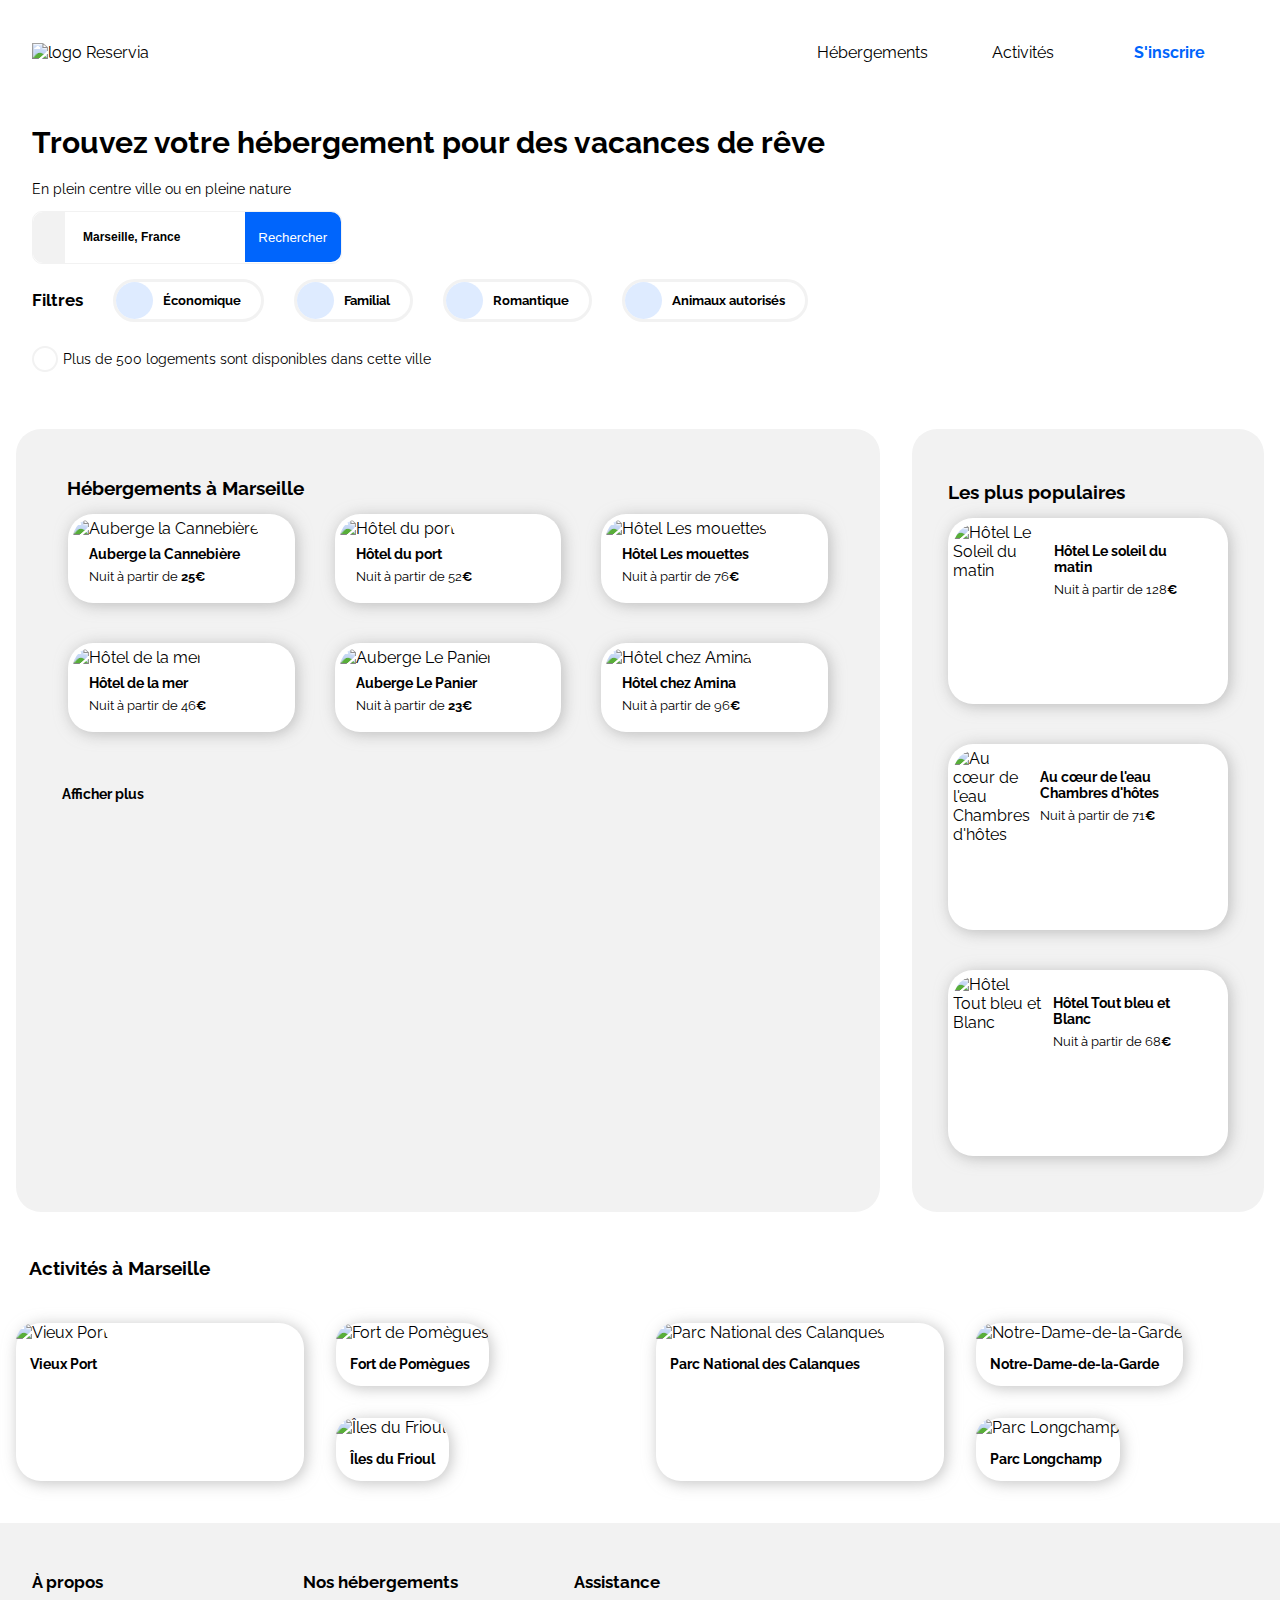
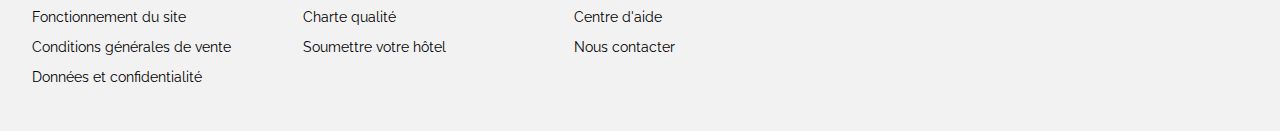
==== index.html @ 8ada4b3b "madiaqueries finitions" ====
<!DOCTYPE html>
<html lang="fr">
    <head>
        <meta charset="UTF-8">
        <meta name="Reservia" content="Trouvez votre hébergement pour des vacances de rêve">
        <meta name="viewport" content="width=device-width, initial-scale=1.0">
    
    <!--FACEBOOK OpenGraph-->
        <meta property="og:title" content="Reservia"/>
        <meta property="og:type" content="website"/>
        <meta property="og:url" content="https://yvanghomman.github.io/Reservia/index.html"/>
        <meta property="og:image" content="https://yvanghomman.github.io/Reservia/Reservia/images/logo/Reservia.svg"/>
        <meta property="og:description" content="Trouvez votre hébergement pour des vacances de rêve"/>

    <!--TWITTER Cards-->
        <meta name="twitter:card" content="Reservia">
        <meta name="twitter:site" content="@reservia">
        <meta name="twitter:title" content="Reservia">
        <meta name="twitter:description" content="Trouvez votre hébergement pour des vacances de rêve">
        <meta name="twitter:creator" content="@reservia">
        <meta name="twitter:image" content="https://yvanghomman.github.io/Reservia/Reservia/images/logo/Reservia.svg">

        <link rel="stylesheet" href="style.css">
        <link rel="preconnect" href="https://fonts.gstatic.com">
        <link href="https://fonts.googleapis.com/css2?family=Raleway:wght@200;300;400;500;600;700;800;900&display=swap" rel="stylesheet">
        <script src="https://kit.fontawesome.com/63ee5cc36d.js" crossorigin="anonymous"></script>
        <title>Reservia</title>
    </head>
    <body>

    <!--HEADER-->
        <header>
            <div class="entete">
                <img src="Reservia/images/logo/Reservia.svg" alt="logo Reservia">
                <nav>
                    <ul>
                        <li><a href="#hébergements"  class="navig">Hébergements</a></li>
                        <li><a href="#activités" class="navig">Activités</a></li>
                    </ul>
                    <a href="" id="inscrire">S'inscrire</a>
                </nav>
            </div>
            <h1>Trouvez votre hébergement pour des vacances de rêve</h1>
            <p class="soustext">En plein centre ville ou en pleine nature</p>
            <div class="recherche">
                <form method="post" action="traitement.php" class="zonerecherche">
                        <i class="fas fa-map-marker-alt mapmarker"></i>
                        <input type="search" name="lieu" id="lieu" value="Marseille, France">
                        <input class="bouton" type="submit" value="Rechercher">
                        <button class="boutonloupe"><i class="fas fa-search"></i></button>
                </form>
            </div>
            <div class="filtres">
                <h3 id="motfiltres">Filtres</h3>
                <div class="filtreligne">
                    <a href="" class="liensglobaux">
                        <p class="filtre">
                            <i class="fas fa-money-bill-wave icone"></i>Économique
                        </p>
                    </a>
                    <a href="" class="liensglobaux">
                        <p class="filtre">
                            <i class="fas fa-child icone"></i>Familial
                        </p>
                    </a>
                    <a href="" class="liensglobaux">
                        <p class="filtre">
                            <i class="fas fa-heart icone"></i>Romantique
                        </p>
                    </a>
                    <a href="" class="liensglobaux">
                        <p class="filtre">
                            <i class="fas fa-dog icone"></i>Animaux autorisés
                        </p>
                    </a>
                </div>
                
            </div>
            <div id="info-text">
                <i class="fas fa-info info"></i>         
                <p class="soustext">Plus de 500 logements sont disponibles dans cette ville</p>
            </div>
        </header>

    <!-- POPULAIRES -->
        <div id="popheber">
            <aside class="populaire">
                <div class="lespluspop">
                    <h2>Les plus populaires</h2>
                    <i class="fas fa-chart-line"></i>
                </div>
                <a href="" class="liensglobaux">
                    <article class="boitepop">
                        <img class="imagepop" src="Reservia/hebergements/4_small/HotelLeSoleilDuMatin.jpg" alt="Hôtel Le Soleil du matin">
                        <div class="textpop">
                            <h4>Hôtel Le soleil du matin</h4>
                            <p>Nuit à partir de 128<span>€</span></p>
                            <i class="fas fa-star etoile"></i>
                            <i class="fas fa-star etoile"></i>
                            <i class="fas fa-star etoile"></i>
                            <i class="fas fa-star etoile"></i>
                            <i class="fas fa-star etoile"></i>
                        </div>
                    </article>
                </a>
                <a href="" class="liensglobaux">
                    <article class="boitepop">
                        <img class="imagepop"  src="Reservia/hebergements/4_small/AuCoeurDeLeauChambreDHotes.jpg" alt="Au cœur de l'eau Chambres d'hôtes">
                        <div class="textpop">
                            <h4>Au cœur de l'eau Chambres d'hôtes</h4>
                            <p>Nuit à partir de 71<span>€</span></p>
                            <i class="fas fa-star etoile"></i>
                            <i class="fas fa-star etoile"></i>
                            <i class="fas fa-star etoile"></i>
                            <i class="fas fa-star etoile"></i>
                            <i class="fas fa-star noetoile"></i>
                        </div>
                    </article>
                </a>
                <a href="" class="liensglobaux">
                    <article class="boitepop">     
                        <img class="imagepop"  src="Reservia/hebergements/4_small/HotelToutBlancEtBleu.jpg" alt="Hôtel Tout bleu et Blanc">
                        <div class="textpop">
                            <h4>Hôtel Tout bleu et Blanc</h4>
                            <p>Nuit à partir de 68<span>€</span></p>
                            <i class="fas fa-star etoile"></i>
                            <i class="fas fa-star etoile"></i>
                            <i class="fas fa-star etoile"></i>
                            <i class="fas fa-star etoile"></i>
                            <i class="fas fa-star noetoile"></i>
                        </div>
                    </article>
                </a>
            </aside>

        <!--HEBERGEMENTS-->
            <section class="hebergement">
                <h2 id="hébergements">Hébergements à Marseille</h2>
                <div class="bloclignes">
                    <div class="ligne">
                        <article class="boite_heber">
                            <a href="" class="liensglobaux">
                                <img class="image_heber" src="Reservia/hebergements/3_medium/AubergeLaCannebiere.jpg" alt="Auberge la Cannebière">
                                <div class="text_heber">
                                    <h4>Auberge la Cannebière</h4>
                                    <p>Nuit à partir de <span>25€</span></p>
                                    <i class="fas fa-star etoile"></i>
                                    <i class="fas fa-star etoile"></i>
                                    <i class="fas fa-star etoile"></i>
                                    <i class="fas fa-star etoile"></i>
                                    <i class="fas fa-star noetoile"></i>
                                </div>
                            </a>
                        </article>
                        <article class="boite_heber">
                            <a href="" class="liensglobaux">
                                <img  class="image_heber" src="Reservia/hebergements/3_medium/HotelDuPort.jpg" alt="Hôtel du port">
                                <div class="text_heber">
                                    <h4>Hôtel du port</h4>
                                    <p>Nuit à partir de 52<span>€</span></p>
                                    <i class="fas fa-star etoile"></i>
                                    <i class="fas fa-star etoile"></i>
                                    <i class="fas fa-star etoile"></i>
                                    <i class="fas fa-star etoile"></i>
                                    <i class="fas fa-star etoile"></i>
                                </div>
                            </a>
                        </article>
                        <article class="boite_heber">
                            <a href="" class="liensglobaux">
                                <img  class="image_heber" src="Reservia/hebergements/3_medium/HotelLesMouettes.jpg" alt="Hôtel Les mouettes">
                                <div class="text_heber">
                                    <h4>Hôtel Les mouettes</h4>
                                    <p>Nuit à partir de 76<span>€</span></p>
                                    <i class="fas fa-star etoile"></i>
                                    <i class="fas fa-star etoile"></i>
                                    <i class="fas fa-star etoile"></i>
                                    <i class="fas fa-star etoile"></i>
                                    <i class="fas fa-star noetoile"></i>
                                </div>
                            </a>
                        </article>
                    </div>
                    <div class="ligne">
                        <article class="boite_heber">
                            <a href="" class="liensglobaux">
                                <img  class="image_heber" src="Reservia/hebergements/3_medium/HotelDeLaMer.jpg" alt="Hôtel de la mer">
                                <div class="text_heber">
                                    <h4>Hôtel de la mer</h4>
                                    <p>Nuit à partir de 46<span>€</span></p>
                                    <i class="fas fa-star etoile"></i>
                                    <i class="fas fa-star etoile"></i>
                                    <i class="fas fa-star etoile"></i>
                                    <i class="fas fa-star noetoile"></i>
                                    <i class="fas fa-star noetoile"></i>
                                </div>
                            </a>
                        </article>
                        <article class="boite_heber">
                            <a href="" class="liensglobaux">
                                <img  class="image_heber" src="Reservia/hebergements/3_medium/AubergeLePanier.jpg" alt="Auberge Le Panier">
                                <div class="text_heber">
                                    <h4>Auberge Le Panier</h4>
                                    <p>Nuit à partir de <span>23€</span></p>
                                    <i class="fas fa-star etoile"></i>
                                    <i class="fas fa-star etoile"></i>
                                    <i class="fas fa-star etoile"></i>
                                    <i class="fas fa-star etoile"></i>
                                    <i class="fas fa-star noetoile"></i>
                                </div>
                            </a>
                        </article>  
                        <article class="boite_heber">
                            <a href="" class="liensglobaux">
                                <img  class="image_heber" src="Reservia/hebergements/3_medium/HotelChezAmina.jpg" alt="Hôtel chez Amina">
                                <div class="text_heber">
                                    <h4>Hôtel chez Amina</h4>
                                    <p>Nuit à partir de 96<span>€</span></p>
                                    <i class="fas fa-star etoile"></i>
                                    <i class="fas fa-star etoile"></i>
                                    <i class="fas fa-star etoile"></i>
                                    <i class="fas fa-star etoile"></i>
                                    <i class="fas fa-star etoile"></i>
                                </div>
                            </a>
                        </article>
                    </div>
                </div>
                <p id="afficher">Afficher plus</p>
            </section>
        </div>

    <!--ACTIVITES-->
        <section class="activ">
            <h2 id="activités">Activités à Marseille</h2>
            <div class="toutactivites">
                    <article class="boitesact1" >
                        <a href="" class="liensglobaux">
                            <img class="img1" src="Reservia/Activites/2_large/VieuxPort.jpg" alt="Vieux Port">
                            <h4>Vieux Port</h4>
                        </a>
                    </article>     
                <div class="dispo1">
                    <article class="boitesact2" >
                        <a href="" class="liensglobaux">
                            <img class="imgfort" src="Reservia/Activites/3_medium/FortDePomegues.jpg" alt="Fort de Pomègues">
                            <h4>Fort de Pomègues</h4>
                        </a>                   
                    </article>
                    <article class="boitesact2" >
                        <a href="" class="liensglobaux">
                            <img class="imgiles" src="Reservia/Activites/3_medium/IlesDuFrioul.jpg" alt="Îles du Frioul">
                            <h4>Îles du Frioul</h4>
                        </a>                     
                    </article>
                </div>
                <article class="boitesact1" >
                    <a href="" class="liensglobaux">
                        <img  class="img1" src="Reservia/Activites/2_large/ParcNationelDesCalanques.jpg" alt="Parc National des Calanques">
                        <h4>Parc National des Calanques</h4>
                    </a>                
                </article>
                <div class="dispo2">
                    <article class="boitesact2" >
                        <a href="" class="liensglobaux">
                            <img class="imgnotre" src="Reservia/Activites/3_medium/NotreDameDeLaGarde.jpg" alt="Notre-Dame-de-la-Garde">
                            <h4>Notre-Dame-de-la-Garde</h4>
                        </a>                 
                    </article>
                    <article class="boitesact2" >
                        <a href="" class="liensglobaux">
                            <img class="imgparc" src="Reservia/Activites/3_medium/ParcLongchamp.jpg" alt="Parc Longchamp">
                            <h4>Parc Longchamp</h4>
                        </a>
                    </article>
                </div>
            </div>         
        </section>

    <!--FOOTER-->
        <footer>
            <section class="boxfoot">
                <h3>À propos</h3>
                <p>Fonctionnement du site</p>
                <p>Conditions générales de vente</p>
                <p>Données et confidentialité</p>
            </section>
            <section class="boxfoot">
                <h3>Nos hébergements</h3>
                <p>Charte qualité</p>
                <p>Soumettre votre hôtel</p>
            </section>
            <section class="boxfoot">
                <h3>Assistance</h3>
                <p>Centre d'aide</p>
                <p>Nous contacter</p>
            </section>
        </footer>
    </body>
</html>
---- style.css ----
body {
    font-family: 'Raleway', sans-serif;
    margin: 0%;
    padding:0% ;
}
header, aside, .hebergement {
    margin :0 2em 2em 2em
}

/* HEADER */

    .entete{
        display: flex;
        align-items: center;
        justify-content: space-between;
    }
    #inscrire {
        color: #0065FC;
        text-decoration: none;
        font-weight: bold;
        padding: 2em;
    }
    .navig{
        color: black;
        text-decoration: none;
        padding: 2.5em 2em 2em 2em;
    }
    .navig:hover {
        border-top: 3px solid #0065FC;
        color: #0065FC;  
    }
    ul{
        display: flex;
        align-items: center;
        padding: 1em;
        list-style-type: none;
    }
    nav{
        display: flex;
        align-items: center;
        padding: 0.7em;
        list-style-type: none;
    }

    h1{
        font-size: 30px;
    }
    .recherche {
        align-items: center;
        display: flex;
        border: solid  #F2F2F2 1px;
        border-radius: 10px 10px;
        width: fit-content;
    }
    .zonerecherche{
        width: 100%;
        display: flex;
        align-items: center;
    }
    input{
        border: hidden;
    }
    #lieu{
        width: 100%;
        font-size: 12px;
        font-weight: bold;
        padding-left: 1.5em ;
    }
    .bouton{
        background-color: #0065FC;
        color: white;
        border-radius: 0 10px 10px 0;
        padding: 1em;
        width: 40%;
        height: 3.7em;
    }
    .boutonloupe{
        display: none;
        background-color: #0065FC;
        color: white;
        border-radius: 15px;
        padding: 1em;
        width: 4em;
        border: none;
    }
    .mapmarker{
        background-color: #F2F2F2;
        padding: 1em;
        border-radius: 10px 0 0 10px;
        height: 1.2em;
    }

    .filtres{
        display: flex;
        align-items: center;
        flex-wrap: wrap;
    }
    #motfiltres{
        margin-right: 15px;
        font-size: 17px;
    }
    .filtreligne{
        display: flex;
        flex-wrap: wrap;
    }
    .filtre{
        display: flex;
        align-items: center;
        border: solid #F2F2F2 3px;
        border-radius: 50px;
        width:fit-content;
        margin: 15px;
        padding: 0 20px 0 0;
        font-size: 13px;
        font-weight: bold; 
    }
    .filtre:hover{
        color: #0065FC;
        background-color: #DEEBFF;
    }
    .icone{
        background-color: #DEEBFF;
        padding: 12px;
        border-radius: 50px ;
        color: #0065FC;
        margin-right: 10px;
        width: 1em;
        height: 1em;
    }
    
    .info{
        width: 10px;
        height: 10px;
        padding:6px;
        border: solid #F2F2F2 2px;
        border-radius: 50px ;    
        font-size: small;
        color: #0065FC;
        margin-right: 5px;
        text-align: center;
    }
    #info-text{
        display: flex;
        flex-direction: row;
        align-items: center;
    }
    .soustext {
        font-size: 14px;
    }



/*POPULAIRE (ET HEBERGEMENT)*/
    h2{
        font-size: 19px;
    }
    #popheber{
        display: flex;
        flex-direction: row-reverse;
        justify-content: space-between;
        }

    .liensglobaux{
        text-decoration: none;
        color: black;
    }
    
    .etoile{
        color: #0065FC;
    }
    .noetoile{
        color: #F2F2F2;
    }
    .populaire {
        background-color: #F2F2F2;
        border-radius: 25px;
        margin: 1em;
        padding: 1em;
    }
    .populaire:nth-child(1){
    flex: 2;
    }
    .lespluspop{
        display: flex;
        align-items: center;
        justify-content: space-between;
        margin: 20px 20px 0px 20px;
    }
    .fa-chart-line{
        font-size: 25px;
    }
    .imagepop{
        width: 35%;
        height: 11em;
        border-radius : 25px 0px 0px 25px;
        object-fit: cover; 
    }
    .boitepop{
        display: flex;
        background-color: white;
        border-radius: 25px;
        padding:5px;
        margin: 0px 20px 40px 20px ;
        box-shadow: 2px 2px 15px rgba(150, 149, 149, 0.575);
    }
    .textpop{
    margin: 20px 20px 0 10px;
    }
    .textpop p{
        padding: 0.5em 0 3em 0;
        margin: 0;
        font-size: 13px;
    }
    .textpop i{
        padding: 0;
        margin: 0;
        font-size: 13px;
    }


/*HEBERGEMENT*/

    #hébergements{
        padding-left: 1em;
 
    }
    .hebergement{
        background-color: #F2F2F2;
        border-radius: 25px;
        margin: 1em;
        padding: 2em;
    }
    .hebergement:nth-child(2){
        flex: 5;
    }
    .boite_heber{
        background-color: white;
        border-radius: 25px;
        padding: 5px;
        width: 30%;
        margin: 0px 20px 40px 20px ;
        box-shadow: 2px 2px 15px rgba(150, 149, 149, 0.575);
    }

    .image_heber{
        width: 100%;
        height: 9.6em;
        border-radius : 25px 25px 0 0;
        object-fit: cover;
    }
    .ligne{
        display: flex;
        justify-content: space-around;

    }
    .text_heber{
        padding: 0.5em 1em;
    }
    h4{
        font-size: 14px;
        padding: 0;
        margin: 0;
    }
    .text_heber p{
        padding: 0.5em 0;
        margin: 0;
        font-size: 13px;
    }
    .text_heber i{
        font-size: 13px;
    }
    span{
        font-weight: bold;
    }
    #afficher{
        padding-left: 1em;
        font-size: 14px;
        font-weight: bold ;
    }


/*ACTIVITES*/

    #activités{
        margin: 1.5em;
    }
    .toutactivites {
        display: flex;
        justify-content: center;
        justify-items: center;
    }
    .dispo1{
        display: flex;
        flex-direction: column;
        width: 50%;
    }
    .dispo2{
        display: flex;
        flex-direction: column;
        width: 50%;
    }
    .boitesact1{
        background-color: white;
        border-radius: 25px;
        box-shadow: 2px 2px 15px rgba(150, 149, 149, 0.575);
        margin: 1em;
        width: 45%;
    }
    .boitesact2{
        background-color: white;
        border-radius: 25px;
        box-shadow: 2px 2px 15px rgba(150, 149, 149, 0.575);
        margin: 1em;
        width: fit-content;
    }
    .boitesact1 h4, .boitesact2 h4{
        padding: 1em;
    }
    .img1{
        border-radius: 25px 25px 0 0 ;
        width: 100%;
        height: 500px;
        object-fit: cover;
    }
    .imgfort{
        border-radius: 25px 25px 0 0 ;
        width: 100%;
        height: 250px;
        object-fit: cover;
    }
    .imgiles{
        border-radius: 25px 25px 0 0 ;
        width: 100%;
        height: 150px;
        object-fit: cover;
    }
    .imgnotre{
        border-radius: 25px 25px 0 0 ;
        width: 100%;
        height: 200px;
        object-fit: cover;
    }
    .imgparc{
        border-radius: 25px 25px 0 0 ;
        width: 100%;
        height: 200px;
        object-fit: cover;
    }


/*FOOTER*/

footer {
    background-color: #F2F2F2;
    display: flex;
    padding: 2em;
    margin-top: 2%;
}
h3{
    font-size: 17px;
}
.boxfoot{
    margin-right: 5%;
}
.boxfoot p{
    width: 15em;
    font-size: 14px;
}


/* MEDIA QUERIES PORTABLE & TABLETTE PORTRAIT*/

@media all and (max-width: 768px){
 
    .entete{
        position: relative;
        display: block;
        margin: 0 -2em;
        border-bottom: 3px solid #DEEBFF;
    }
    .entete img{
        margin: 0 1em;
    }
    h1{
        font-size: 22px;
        margin: 1em -0.5em 0 -0.5em;
    }
    #inscrire {
        position :absolute;
        right: 5px;
        top: 0.5em;
        padding: 0;
        font-size: 15px;
        margin: 0.5em 1em;
    }
    .navig:hover {
        border-bottom: 3px solid #0065FC;
        border-top: 0;
    }
    ul{
        padding: 0.7em;
        font-size: 15px;
        margin: 2em 0em;
        padding: 0;
        }
    nav{
        text-align: center;
        justify-content: center;
        padding: 0em;
    }
    .navig{
        border-bottom: 3px solid #DEEBFF;
        border-top: 0;
    }
    .soustext{
        font-size: 12px;
    }
    .recherche {
        width: 100%;
        height: 40px;
        margin: 1em -0.5em 0 -0.5em;
    }
    .boutonloupe{
        display: block;
    }
    .bouton{
        display: none;
    }
    .mapmarker{
        height: 0.5em;
        padding: 0.7em 1em 1.3em 1em;
    }
    #lieu{
        font-size: 11px;
    }
    h3{
        font-size: 15px;
    }
    h4{
        font-size: 12px;
    }

    .filtres{
        margin: 0 -2em 0 -2em;
    }
    #motfiltres{
         font-size: 16px;
         margin: 1em 1em 1em 1em;
    }
    .filtre{
        margin: 10px;
        font-size: 12px;
    }
    .filtreligne{
        flex-wrap:wrap ;
    }

    #popheber {
        flex-direction: column;
        font-size: 10px;
    }
    .lespluspop h2, .lespluspop i{
        font-size: 20px;
        padding-bottom: 1em;
    }
    .lespluspop{
        margin-left: 1em;
    }
    .populaire {
        border-radius: 0px;
        margin: 0em;
    }
    .boitepop{
        margin: 0 0 2em 0;
    }

    .hebergement h2{
        font-size: 20px;
    }
    .hebergement{
        background-color: white;
        border-radius: 0px;
        margin: 0em;
    }
    #hébergements{
        padding-left: 0;
        padding-bottom: 1em;
    }
    #afficher{
        font-size: 12px;
    }
    .ligne{
        flex-direction: column;
        width: fit-content;
    }
    .boite_heber{
        width: fit-content;
        margin: 0 0 20px 0
    }

    .toutactivites {
        flex-direction: column;;
    }
    .dispo1, .dispo2, .boitesact1{  
        width: fit-content;
    }
    .toutactivites img{
        height: 100px;
    }
    .toutactivites h4{
        font-size: 12px;
    }
    .activ h2{
        font-size: 20px;
    }
    #activités{
        margin-left: 1em;
    }

    footer{
        flex-direction: column;
        padding-left: 2.5em;
    }
    .boxfoot{
        width: 10em;
    }
    .boxfoot p{
        font-size: 12px;
    }

}

@media all and (min-width:769px) and (max-width: 1024px){

    h1{
         font-size: 25px;
     }
    .ligne{
        flex-direction: column;
        width: 100%;
        margin: 1em;
    }
    .hebergement{
        padding: 1em;
    }
    .bloclignes{
        display: flex;
        padding-left: 0.5em;
    }
    .boite_heber{
        width: 90%;
        margin: 0 0 40px 0;
    }
    .populaire:nth-child(1){
        flex: 3;
    }
    .hebergement:nth-child(2){
        flex: 5;
    }
    .boitepop{
        display: flex;
        background-color: white;
        border-radius: 25px;
        padding:5px;
        margin: 40px 20px 40px 20px ;
    }
}
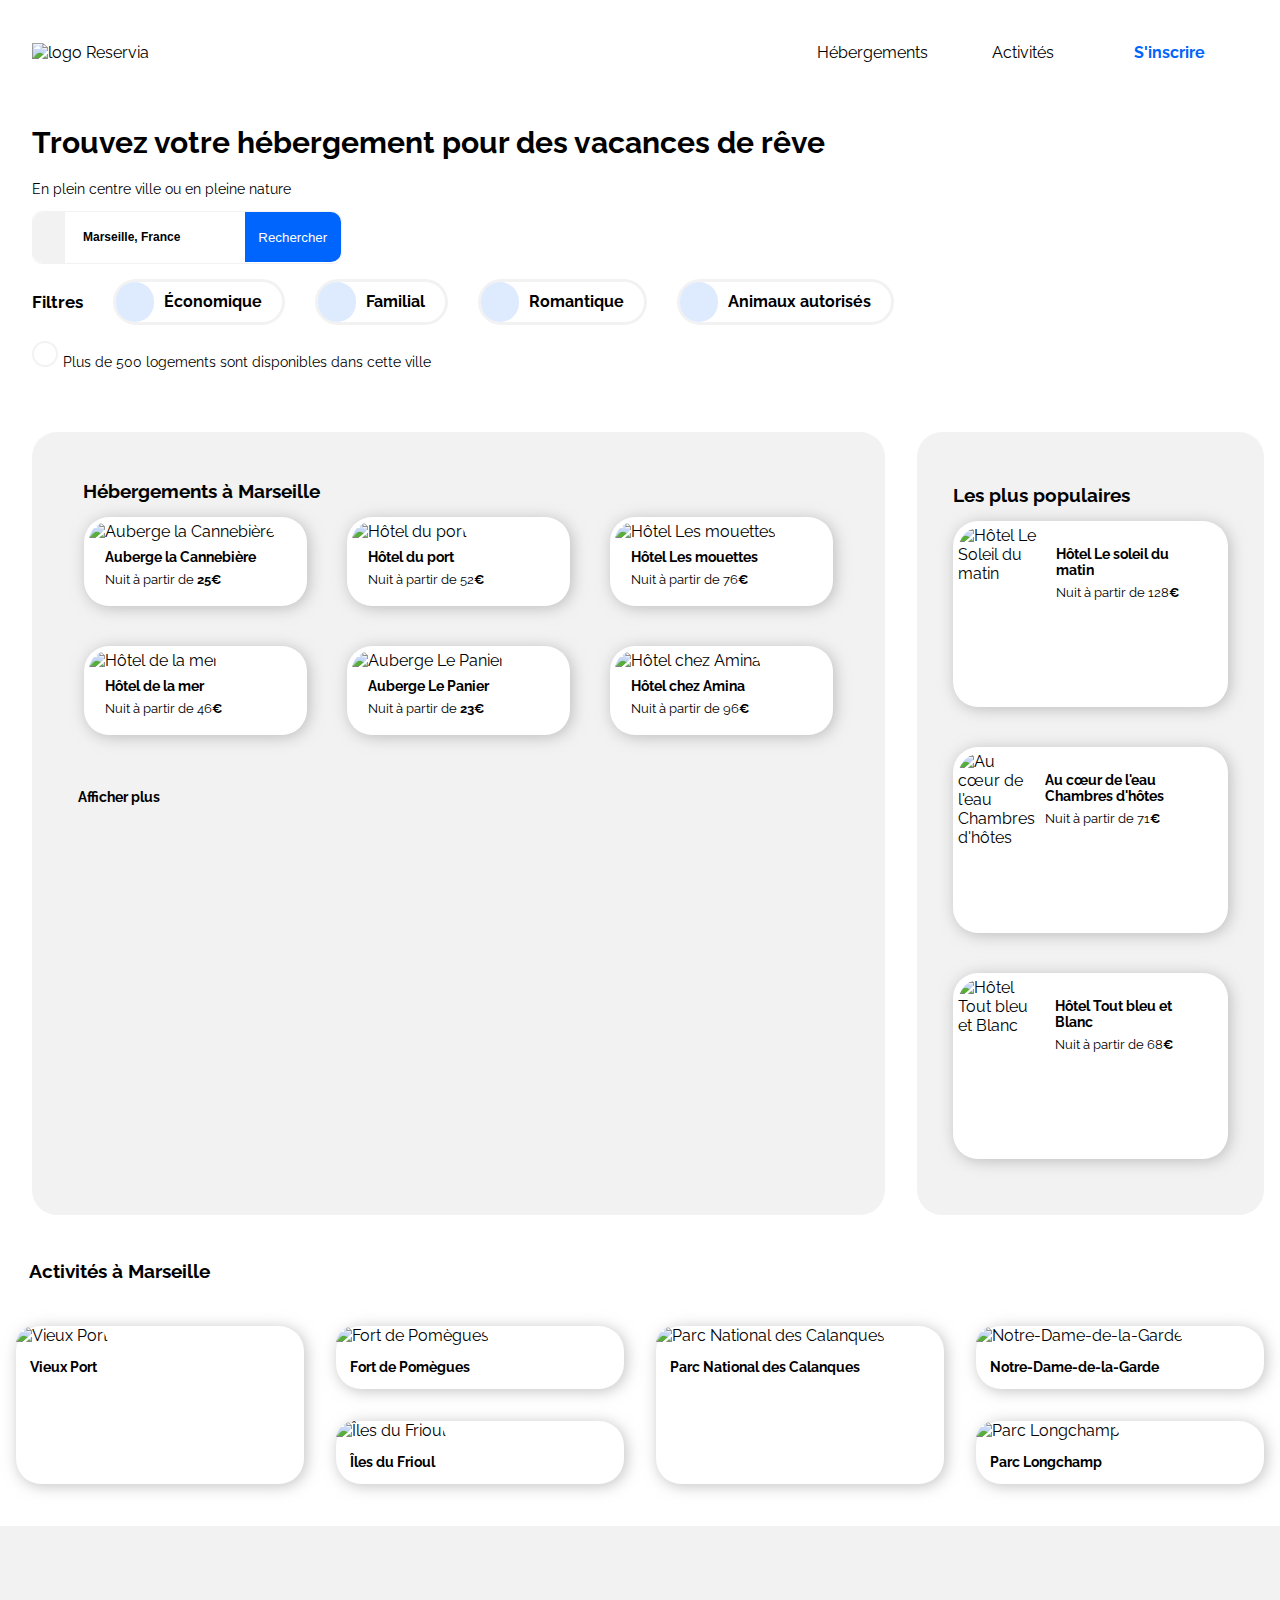
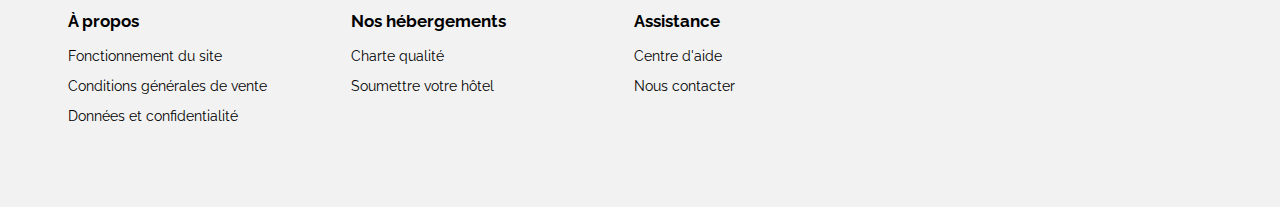
==== commit d14a7646: "Finalisations" ====
--- a/index.html
+++ b/index.html
@@ -226,7 +226,9 @@
                         </article>
                     </div>
                 </div>
-                <p id="afficher">Afficher plus</p>
+                <a href="" class="liensaffich">
+                    <p id="afficher">Afficher plus</p>
+                </a>
             </section>
         </div>
 
@@ -241,13 +243,13 @@
                         </a>
                     </article>     
                 <div class="dispo1">
-                    <article class="boitesact2" >
+                    <article class="boitesact3" >
                         <a href="" class="liensglobaux">
                             <img class="imgfort" src="Reservia/Activites/3_medium/FortDePomegues.jpg" alt="Fort de Pomègues">
                             <h4>Fort de Pomègues</h4>
                         </a>                   
                     </article>
-                    <article class="boitesact2" >
+                    <article class="boitesact4" >
                         <a href="" class="liensglobaux">
                             <img class="imgiles" src="Reservia/Activites/3_medium/IlesDuFrioul.jpg" alt="Îles du Frioul">
                             <h4>Îles du Frioul</h4>
@@ -281,19 +283,33 @@
         <footer>
             <section class="boxfoot">
                 <h3>À propos</h3>
-                <p>Fonctionnement du site</p>
-                <p>Conditions générales de vente</p>
-                <p>Données et confidentialité</p>
+                <a href="" class="liensglobaux">
+                    <p>Fonctionnement du site</p>
+                </a>
+                <a href="" class="liensglobaux">
+                    <p>Conditions générales de vente</p>
+                </a>
+                <a href="" class="liensglobaux">
+                    <p>Données et confidentialité</p>
+                </a>
             </section>
             <section class="boxfoot">
                 <h3>Nos hébergements</h3>
-                <p>Charte qualité</p>
-                <p>Soumettre votre hôtel</p>
+                <a href="" class="liensglobaux">
+                    <p>Charte qualité</p>
+                </a>
+                <a href="" class="liensglobaux">
+                    <p>Soumettre votre hôtel</p>
+                </a>
             </section>
             <section class="boxfoot">
                 <h3>Assistance</h3>
-                <p>Centre d'aide</p>
-                <p>Nous contacter</p>
+                <a href="" class="liensglobaux">
+                    <p>Centre d'aide</p>
+                </a>
+                <a href="" class="liensglobaux">
+                    <p>Nous contacter</p>
+                </a>
             </section>
         </footer>
     </body>
--- a/style.css
+++ b/style.css
@@ -111,7 +111,6 @@
         width:fit-content;
         margin: 15px;
         padding: 0 20px 0 0;
-        font-size: 13px;
         font-weight: bold; 
     }
     .filtre:hover{
@@ -120,7 +119,7 @@
     }
     .icone{
         background-color: #DEEBFF;
-        padding: 12px;
+        padding: 12px 12px 12px 10px;
         border-radius: 50px ;
         color: #0065FC;
         margin-right: 10px;
@@ -142,7 +141,7 @@
     #info-text{
         display: flex;
         flex-direction: row;
-        align-items: center;
+        align-items: baseline;
     }
     .soustext {
         font-size: 14px;
@@ -158,6 +157,7 @@
         display: flex;
         flex-direction: row-reverse;
         justify-content: space-between;
+        margin-left: 1em;
         }
 
     .liensglobaux{
@@ -305,45 +305,60 @@
         box-shadow: 2px 2px 15px rgba(150, 149, 149, 0.575);
         margin: 1em;
         width: 45%;
+
     }
     .boitesact2{
         background-color: white;
         border-radius: 25px;
         box-shadow: 2px 2px 15px rgba(150, 149, 149, 0.575);
         margin: 1em;
-        width: fit-content;
-    }
-    .boitesact1 h4, .boitesact2 h4{
+
+    }
+    .boitesact3{
+        background-color: white;
+        border-radius: 25px;
+        box-shadow: 2px 2px 15px rgba(150, 149, 149, 0.575);
+        margin: 1em;
+
+    }
+    .boitesact4{
+        background-color: white;
+        border-radius: 25px;
+        box-shadow: 2px 2px 15px rgba(150, 149, 149, 0.575);
+        margin: 1em;
+
+    }
+    .boitesact1 h4, .boitesact2 h4, .boitesact3 h4, .boitesact4 h4{
         padding: 1em;
     }
     .img1{
         border-radius: 25px 25px 0 0 ;
         width: 100%;
-        height: 500px;
+        height: 340px;
         object-fit: cover;
     }
     .imgfort{
         border-radius: 25px 25px 0 0 ;
         width: 100%;
-        height: 250px;
+        height: 160px;
         object-fit: cover;
     }
     .imgiles{
         border-radius: 25px 25px 0 0 ;
         width: 100%;
-        height: 150px;
+        height: 100px;
         object-fit: cover;
     }
     .imgnotre{
         border-radius: 25px 25px 0 0 ;
         width: 100%;
-        height: 200px;
+        height: 130px;
         object-fit: cover;
     }
     .imgparc{
         border-radius: 25px 25px 0 0 ;
         width: 100%;
-        height: 200px;
+        height: 130px;
         object-fit: cover;
     }
 
@@ -360,11 +375,18 @@
     font-size: 17px;
 }
 .boxfoot{
-    margin-right: 5%;
+    margin: 3%;
 }
 .boxfoot p{
     width: 15em;
     font-size: 14px;
+}
+.liensaffich{
+    text-decoration: none;
+    color: black;
+}
+.liensaffich:hover{
+    color: #0065FC;
 }
 
 
@@ -472,6 +494,10 @@
     }
     .boitepop{
         margin: 0 0 2em 0;
+        height: 150px;
+    }
+    .imagepop{
+        height: 150px;
     }
 
     .hebergement h2{
@@ -529,6 +555,9 @@
     }
 
 }
+
+
+/*TABLETTE PAYSAGE & LAPTOP*/
 
 @media all and (min-width:769px) and (max-width: 1024px){
 
@@ -550,6 +579,7 @@
     .boite_heber{
         width: 90%;
         margin: 0 0 40px 0;
+        height: 260px;
     }
     .populaire:nth-child(1){
         flex: 3;
@@ -562,7 +592,21 @@
         background-color: white;
         border-radius: 25px;
         padding:5px;
-        margin: 40px 20px 40px 20px ;
-    }
-}
-
+        margin: 40px 20px 110px 20px ;
+        height: 200px;
+    }
+    .imagepop{
+        height: 200px;
+    }
+    .lespluspop{
+        margin: 0 5px 20px 5px;
+    }
+
+    .activ h4{
+        width: 130px;
+        text-overflow: ellipsis;
+        white-space: nowrap;
+        overflow: hidden;
+    }
+}
+
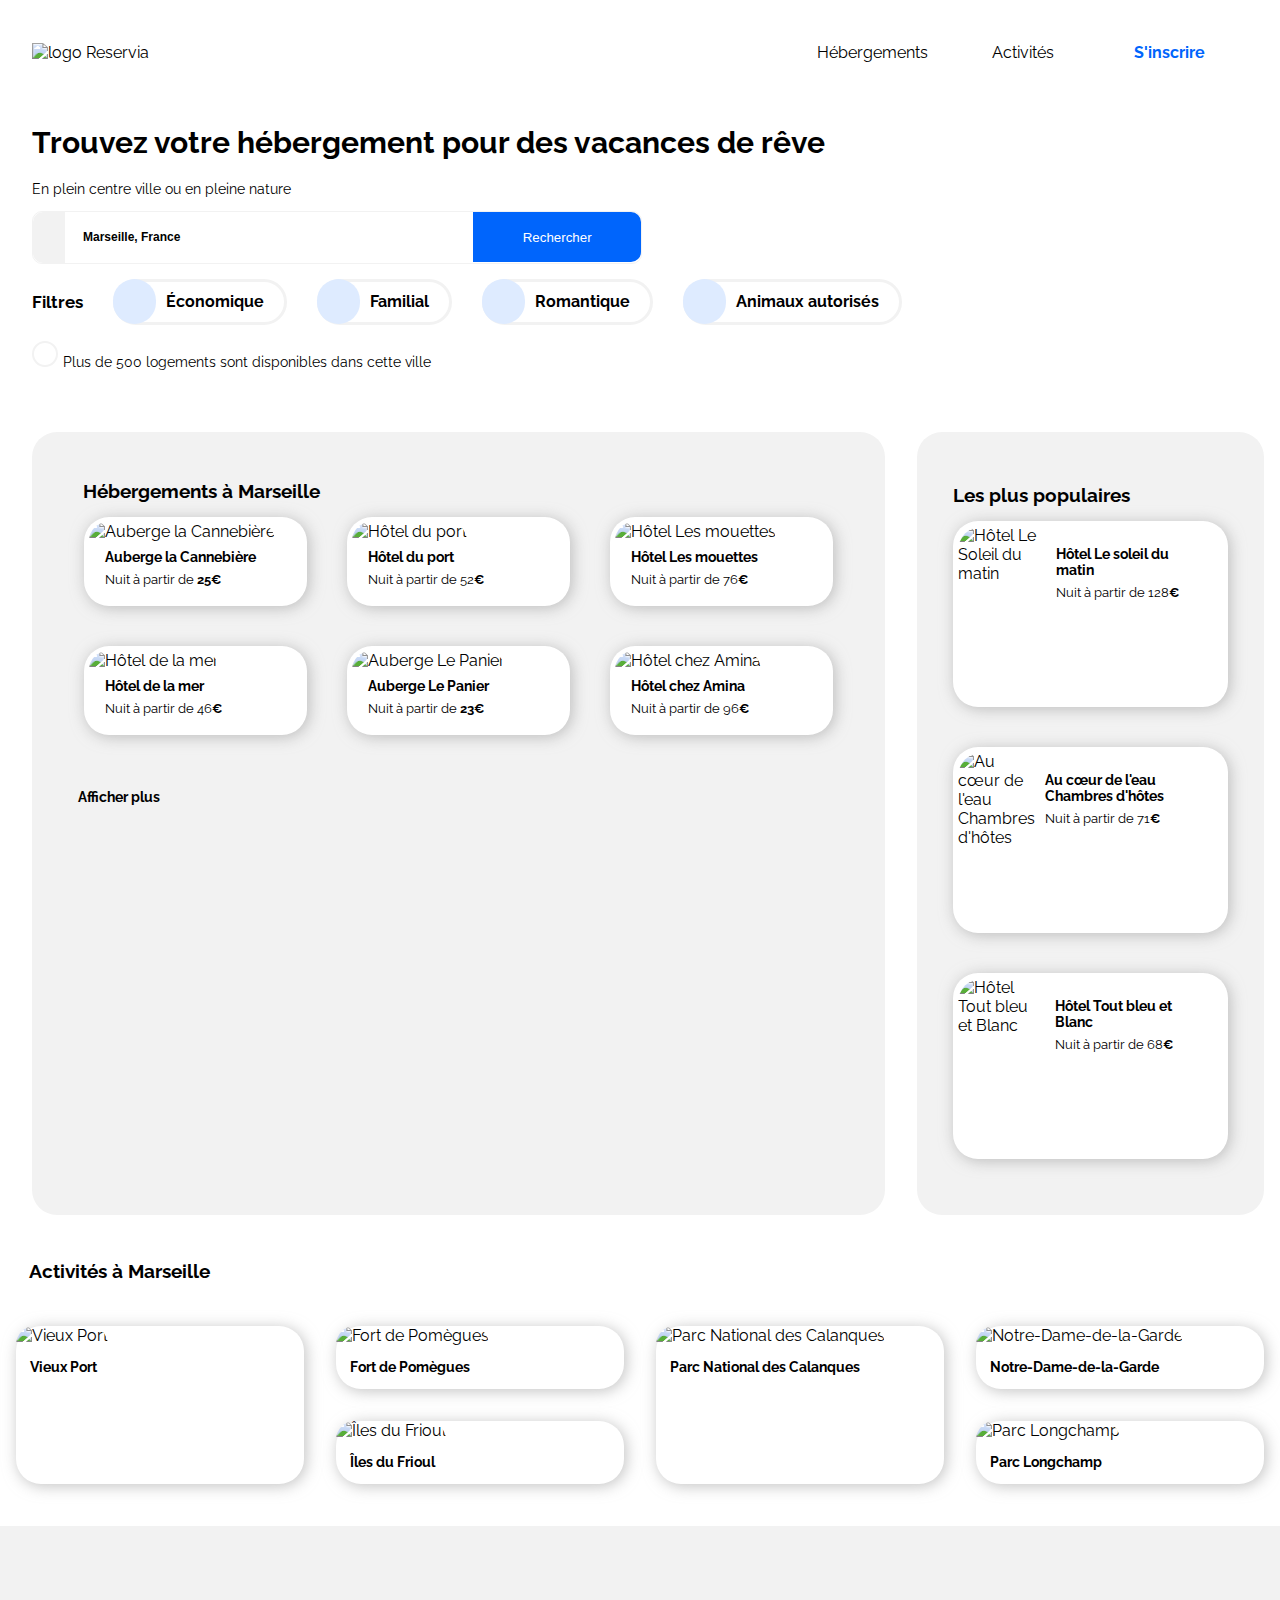
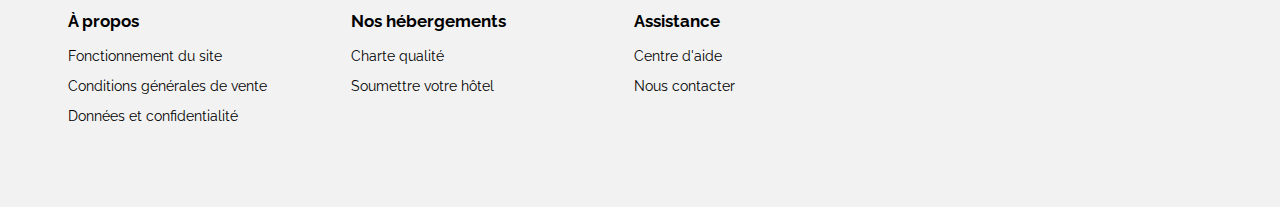
==== commit 672ce3b8: "cohérence sémantique" ====
--- a/index.html
+++ b/index.html
@@ -5,14 +5,14 @@
         <meta name="Reservia" content="Trouvez votre hébergement pour des vacances de rêve">
         <meta name="viewport" content="width=device-width, initial-scale=1.0">
     
-    <!--FACEBOOK OpenGraph-->
+<!--FACEBOOK OpenGraph-->
         <meta property="og:title" content="Reservia"/>
         <meta property="og:type" content="website"/>
         <meta property="og:url" content="https://yvanghomman.github.io/Reservia/index.html"/>
         <meta property="og:image" content="https://yvanghomman.github.io/Reservia/Reservia/images/logo/Reservia.svg"/>
         <meta property="og:description" content="Trouvez votre hébergement pour des vacances de rêve"/>
 
-    <!--TWITTER Cards-->
+<!--TWITTER Cards-->
         <meta name="twitter:card" content="Reservia">
         <meta name="twitter:site" content="@reservia">
         <meta name="twitter:title" content="Reservia">
@@ -21,14 +21,16 @@
         <meta name="twitter:image" content="https://yvanghomman.github.io/Reservia/Reservia/images/logo/Reservia.svg">
 
         <link rel="stylesheet" href="style.css">
+        <link rel="icon" href="/Reservia/images/logo/Reservia.svg">
         <link rel="preconnect" href="https://fonts.gstatic.com">
         <link href="https://fonts.googleapis.com/css2?family=Raleway:wght@200;300;400;500;600;700;800;900&display=swap" rel="stylesheet">
         <script src="https://kit.fontawesome.com/63ee5cc36d.js" crossorigin="anonymous"></script>
         <title>Reservia</title>
     </head>
-    <body>
-
-    <!--HEADER-->
+
+<!--BODY-->
+    <body> 
+<!--HEADER-->
         <header>
             <div class="entete">
                 <img src="Reservia/images/logo/Reservia.svg" alt="logo Reservia">
@@ -82,204 +84,207 @@
             </div>
         </header>
 
-    <!-- POPULAIRES -->
-        <div id="popheber">
-            <aside class="populaire">
-                <div class="lespluspop">
-                    <h2>Les plus populaires</h2>
-                    <i class="fas fa-chart-line"></i>
-                </div>
-                <a href="" class="liensglobaux">
-                    <article class="boitepop">
-                        <img class="imagepop" src="Reservia/hebergements/4_small/HotelLeSoleilDuMatin.jpg" alt="Hôtel Le Soleil du matin">
-                        <div class="textpop">
-                            <h4>Hôtel Le soleil du matin</h4>
-                            <p>Nuit à partir de 128<span>€</span></p>
-                            <i class="fas fa-star etoile"></i>
-                            <i class="fas fa-star etoile"></i>
-                            <i class="fas fa-star etoile"></i>
-                            <i class="fas fa-star etoile"></i>
-                            <i class="fas fa-star etoile"></i>
+<!--MAIN-->
+        <main>
+<!--POPULAIRES-->
+            <div id="popheber">
+                <aside class="populaire">
+                    <div class="lespluspop">
+                        <h2>Les plus populaires</h2>
+                        <i class="fas fa-chart-line"></i>
+                    </div>
+                    <a href="" class="liensglobaux">
+                        <article class="boitepop">
+                            <img class="imagepop" src="Reservia/hebergements/4_small/HotelLeSoleilDuMatin.jpg" alt="Hôtel Le Soleil du matin">
+                            <div class="textpop">
+                                <h4>Hôtel Le soleil du matin</h4>
+                                <p>Nuit à partir de 128<span>€</span></p>
+                                <i class="fas fa-star etoile"></i>
+                                <i class="fas fa-star etoile"></i>
+                                <i class="fas fa-star etoile"></i>
+                                <i class="fas fa-star etoile"></i>
+                                <i class="fas fa-star etoile"></i>
+                            </div>
+                        </article>
+                    </a>
+                    <a href="" class="liensglobaux">
+                        <article class="boitepop">
+                            <img class="imagepop"  src="Reservia/hebergements/4_small/AuCoeurDeLeauChambreDHotes.jpg" alt="Au cœur de l'eau Chambres d'hôtes">
+                            <div class="textpop">
+                                <h4>Au cœur de l'eau Chambres d'hôtes</h4>
+                                <p>Nuit à partir de 71<span>€</span></p>
+                                <i class="fas fa-star etoile"></i>
+                                <i class="fas fa-star etoile"></i>
+                                <i class="fas fa-star etoile"></i>
+                                <i class="fas fa-star etoile"></i>
+                                <i class="fas fa-star noetoile"></i>
+                            </div>
+                        </article>
+                    </a>
+                    <a href="" class="liensglobaux">
+                        <article class="boitepop">     
+                            <img class="imagepop"  src="Reservia/hebergements/4_small/HotelToutBlancEtBleu.jpg" alt="Hôtel Tout bleu et Blanc">
+                            <div class="textpop">
+                                <h4>Hôtel Tout bleu et Blanc</h4>
+                                <p>Nuit à partir de 68<span>€</span></p>
+                                <i class="fas fa-star etoile"></i>
+                                <i class="fas fa-star etoile"></i>
+                                <i class="fas fa-star etoile"></i>
+                                <i class="fas fa-star etoile"></i>
+                                <i class="fas fa-star noetoile"></i>
+                            </div>
+                        </article>
+                    </a>
+                </aside>
+
+<!--HEBERGEMENTS-->
+                <section class="hebergement">
+                    <h2 id="hébergements">Hébergements à Marseille</h2>
+                    <div class="bloclignes">
+                        <div class="ligne">
+                            <article class="boite_heber">
+                                <a href="" class="liensglobaux">
+                                    <img class="image_heber" src="Reservia/hebergements/3_medium/AubergeLaCannebiere.jpg" alt="Auberge la Cannebière">
+                                    <div class="text_heber">
+                                        <h4>Auberge la Cannebière</h4>
+                                        <p>Nuit à partir de <span>25€</span></p>
+                                        <i class="fas fa-star etoile"></i>
+                                        <i class="fas fa-star etoile"></i>
+                                        <i class="fas fa-star etoile"></i>
+                                        <i class="fas fa-star etoile"></i>
+                                        <i class="fas fa-star noetoile"></i>
+                                    </div>
+                                </a>
+                            </article>
+                            <article class="boite_heber">
+                                <a href="" class="liensglobaux">
+                                    <img  class="image_heber" src="Reservia/hebergements/3_medium/HotelDuPort.jpg" alt="Hôtel du port">
+                                    <div class="text_heber">
+                                        <h4>Hôtel du port</h4>
+                                        <p>Nuit à partir de 52<span>€</span></p>
+                                        <i class="fas fa-star etoile"></i>
+                                        <i class="fas fa-star etoile"></i>
+                                        <i class="fas fa-star etoile"></i>
+                                        <i class="fas fa-star etoile"></i>
+                                        <i class="fas fa-star etoile"></i>
+                                    </div>
+                                </a>
+                            </article>
+                            <article class="boite_heber">
+                                <a href="" class="liensglobaux">
+                                    <img  class="image_heber" src="Reservia/hebergements/3_medium/HotelLesMouettes.jpg" alt="Hôtel Les mouettes">
+                                    <div class="text_heber">
+                                        <h4>Hôtel Les mouettes</h4>
+                                        <p>Nuit à partir de 76<span>€</span></p>
+                                        <i class="fas fa-star etoile"></i>
+                                        <i class="fas fa-star etoile"></i>
+                                        <i class="fas fa-star etoile"></i>
+                                        <i class="fas fa-star etoile"></i>
+                                        <i class="fas fa-star noetoile"></i>
+                                    </div>
+                                </a>
+                            </article>
                         </div>
-                    </article>
-                </a>
-                <a href="" class="liensglobaux">
-                    <article class="boitepop">
-                        <img class="imagepop"  src="Reservia/hebergements/4_small/AuCoeurDeLeauChambreDHotes.jpg" alt="Au cœur de l'eau Chambres d'hôtes">
-                        <div class="textpop">
-                            <h4>Au cœur de l'eau Chambres d'hôtes</h4>
-                            <p>Nuit à partir de 71<span>€</span></p>
-                            <i class="fas fa-star etoile"></i>
-                            <i class="fas fa-star etoile"></i>
-                            <i class="fas fa-star etoile"></i>
-                            <i class="fas fa-star etoile"></i>
-                            <i class="fas fa-star noetoile"></i>
+                        <div class="ligne">
+                            <article class="boite_heber">
+                                <a href="" class="liensglobaux">
+                                    <img  class="image_heber" src="Reservia/hebergements/3_medium/HotelDeLaMer.jpg" alt="Hôtel de la mer">
+                                    <div class="text_heber">
+                                        <h4>Hôtel de la mer</h4>
+                                        <p>Nuit à partir de 46<span>€</span></p>
+                                        <i class="fas fa-star etoile"></i>
+                                        <i class="fas fa-star etoile"></i>
+                                        <i class="fas fa-star etoile"></i>
+                                        <i class="fas fa-star noetoile"></i>
+                                        <i class="fas fa-star noetoile"></i>
+                                    </div>
+                                </a>
+                            </article>
+                            <article class="boite_heber">
+                                <a href="" class="liensglobaux">
+                                    <img  class="image_heber" src="Reservia/hebergements/3_medium/AubergeLePanier.jpg" alt="Auberge Le Panier">
+                                    <div class="text_heber">
+                                        <h4>Auberge Le Panier</h4>
+                                        <p>Nuit à partir de <span>23€</span></p>
+                                        <i class="fas fa-star etoile"></i>
+                                        <i class="fas fa-star etoile"></i>
+                                        <i class="fas fa-star etoile"></i>
+                                        <i class="fas fa-star etoile"></i>
+                                        <i class="fas fa-star noetoile"></i>
+                                    </div>
+                                </a>
+                            </article>  
+                            <article class="boite_heber">
+                                <a href="" class="liensglobaux">
+                                    <img  class="image_heber" src="Reservia/hebergements/3_medium/HotelChezAmina.jpg" alt="Hôtel chez Amina">
+                                    <div class="text_heber">
+                                        <h4>Hôtel chez Amina</h4>
+                                        <p>Nuit à partir de 96<span>€</span></p>
+                                        <i class="fas fa-star etoile"></i>
+                                        <i class="fas fa-star etoile"></i>
+                                        <i class="fas fa-star etoile"></i>
+                                        <i class="fas fa-star etoile"></i>
+                                        <i class="fas fa-star etoile"></i>
+                                    </div>
+                                </a>
+                            </article>
                         </div>
-                    </article>
-                </a>
-                <a href="" class="liensglobaux">
-                    <article class="boitepop">     
-                        <img class="imagepop"  src="Reservia/hebergements/4_small/HotelToutBlancEtBleu.jpg" alt="Hôtel Tout bleu et Blanc">
-                        <div class="textpop">
-                            <h4>Hôtel Tout bleu et Blanc</h4>
-                            <p>Nuit à partir de 68<span>€</span></p>
-                            <i class="fas fa-star etoile"></i>
-                            <i class="fas fa-star etoile"></i>
-                            <i class="fas fa-star etoile"></i>
-                            <i class="fas fa-star etoile"></i>
-                            <i class="fas fa-star noetoile"></i>
-                        </div>
-                    </article>
-                </a>
-            </aside>
-
-        <!--HEBERGEMENTS-->
-            <section class="hebergement">
-                <h2 id="hébergements">Hébergements à Marseille</h2>
-                <div class="bloclignes">
-                    <div class="ligne">
-                        <article class="boite_heber">
-                            <a href="" class="liensglobaux">
-                                <img class="image_heber" src="Reservia/hebergements/3_medium/AubergeLaCannebiere.jpg" alt="Auberge la Cannebière">
-                                <div class="text_heber">
-                                    <h4>Auberge la Cannebière</h4>
-                                    <p>Nuit à partir de <span>25€</span></p>
-                                    <i class="fas fa-star etoile"></i>
-                                    <i class="fas fa-star etoile"></i>
-                                    <i class="fas fa-star etoile"></i>
-                                    <i class="fas fa-star etoile"></i>
-                                    <i class="fas fa-star noetoile"></i>
-                                </div>
-                            </a>
-                        </article>
-                        <article class="boite_heber">
-                            <a href="" class="liensglobaux">
-                                <img  class="image_heber" src="Reservia/hebergements/3_medium/HotelDuPort.jpg" alt="Hôtel du port">
-                                <div class="text_heber">
-                                    <h4>Hôtel du port</h4>
-                                    <p>Nuit à partir de 52<span>€</span></p>
-                                    <i class="fas fa-star etoile"></i>
-                                    <i class="fas fa-star etoile"></i>
-                                    <i class="fas fa-star etoile"></i>
-                                    <i class="fas fa-star etoile"></i>
-                                    <i class="fas fa-star etoile"></i>
-                                </div>
-                            </a>
-                        </article>
-                        <article class="boite_heber">
-                            <a href="" class="liensglobaux">
-                                <img  class="image_heber" src="Reservia/hebergements/3_medium/HotelLesMouettes.jpg" alt="Hôtel Les mouettes">
-                                <div class="text_heber">
-                                    <h4>Hôtel Les mouettes</h4>
-                                    <p>Nuit à partir de 76<span>€</span></p>
-                                    <i class="fas fa-star etoile"></i>
-                                    <i class="fas fa-star etoile"></i>
-                                    <i class="fas fa-star etoile"></i>
-                                    <i class="fas fa-star etoile"></i>
-                                    <i class="fas fa-star noetoile"></i>
-                                </div>
-                            </a>
-                        </article>
                     </div>
-                    <div class="ligne">
-                        <article class="boite_heber">
-                            <a href="" class="liensglobaux">
-                                <img  class="image_heber" src="Reservia/hebergements/3_medium/HotelDeLaMer.jpg" alt="Hôtel de la mer">
-                                <div class="text_heber">
-                                    <h4>Hôtel de la mer</h4>
-                                    <p>Nuit à partir de 46<span>€</span></p>
-                                    <i class="fas fa-star etoile"></i>
-                                    <i class="fas fa-star etoile"></i>
-                                    <i class="fas fa-star etoile"></i>
-                                    <i class="fas fa-star noetoile"></i>
-                                    <i class="fas fa-star noetoile"></i>
-                                </div>
-                            </a>
-                        </article>
-                        <article class="boite_heber">
-                            <a href="" class="liensglobaux">
-                                <img  class="image_heber" src="Reservia/hebergements/3_medium/AubergeLePanier.jpg" alt="Auberge Le Panier">
-                                <div class="text_heber">
-                                    <h4>Auberge Le Panier</h4>
-                                    <p>Nuit à partir de <span>23€</span></p>
-                                    <i class="fas fa-star etoile"></i>
-                                    <i class="fas fa-star etoile"></i>
-                                    <i class="fas fa-star etoile"></i>
-                                    <i class="fas fa-star etoile"></i>
-                                    <i class="fas fa-star noetoile"></i>
-                                </div>
-                            </a>
-                        </article>  
-                        <article class="boite_heber">
-                            <a href="" class="liensglobaux">
-                                <img  class="image_heber" src="Reservia/hebergements/3_medium/HotelChezAmina.jpg" alt="Hôtel chez Amina">
-                                <div class="text_heber">
-                                    <h4>Hôtel chez Amina</h4>
-                                    <p>Nuit à partir de 96<span>€</span></p>
-                                    <i class="fas fa-star etoile"></i>
-                                    <i class="fas fa-star etoile"></i>
-                                    <i class="fas fa-star etoile"></i>
-                                    <i class="fas fa-star etoile"></i>
-                                    <i class="fas fa-star etoile"></i>
-                                </div>
-                            </a>
-                        </article>
-                    </div>
-                </div>
-                <a href="" class="liensaffich">
-                    <p id="afficher">Afficher plus</p>
-                </a>
-            </section>
-        </div>
-
-    <!--ACTIVITES-->
-        <section class="activ">
-            <h2 id="activités">Activités à Marseille</h2>
-            <div class="toutactivites">
+                    <a href="" class="liensaffich">
+                        <p id="afficher">Afficher plus</p>
+                    </a>
+                </section>
+            </div>
+
+<!--ACTIVITES-->
+            <section class="activ">
+                <h2 id="activités">Activités à Marseille</h2>
+                <div class="toutactivites">
                     <article class="boitesact1" >
                         <a href="" class="liensglobaux">
                             <img class="img1" src="Reservia/Activites/2_large/VieuxPort.jpg" alt="Vieux Port">
                             <h4>Vieux Port</h4>
                         </a>
                     </article>     
-                <div class="dispo1">
-                    <article class="boitesact3" >
+                    <div class="dispo1">
+                        <article class="boitesact3" >
+                            <a href="" class="liensglobaux">
+                                <img class="imgfort" src="Reservia/Activites/3_medium/FortDePomegues.jpg" alt="Fort de Pomègues">
+                                <h4>Fort de Pomègues</h4>
+                            </a>                   
+                        </article>
+                        <article class="boitesact3" >
+                            <a href="" class="liensglobaux">
+                                <img class="imgiles" src="Reservia/Activites/3_medium/IlesDuFrioul.jpg" alt="Îles du Frioul">
+                                <h4>Îles du Frioul</h4>
+                            </a>                     
+                        </article>
+                    </div>
+                    <article class="boitesact1" >
                         <a href="" class="liensglobaux">
-                            <img class="imgfort" src="Reservia/Activites/3_medium/FortDePomegues.jpg" alt="Fort de Pomègues">
-                            <h4>Fort de Pomègues</h4>
-                        </a>                   
+                            <img  class="img1" src="Reservia/Activites/2_large/ParcNationelDesCalanques.jpg" alt="Parc National des Calanques">
+                            <h4>Parc National des Calanques</h4>
+                        </a>                
                     </article>
-                    <article class="boitesact4" >
-                        <a href="" class="liensglobaux">
-                            <img class="imgiles" src="Reservia/Activites/3_medium/IlesDuFrioul.jpg" alt="Îles du Frioul">
-                            <h4>Îles du Frioul</h4>
-                        </a>                     
-                    </article>
-                </div>
-                <article class="boitesact1" >
-                    <a href="" class="liensglobaux">
-                        <img  class="img1" src="Reservia/Activites/2_large/ParcNationelDesCalanques.jpg" alt="Parc National des Calanques">
-                        <h4>Parc National des Calanques</h4>
-                    </a>                
-                </article>
-                <div class="dispo2">
-                    <article class="boitesact2" >
-                        <a href="" class="liensglobaux">
-                            <img class="imgnotre" src="Reservia/Activites/3_medium/NotreDameDeLaGarde.jpg" alt="Notre-Dame-de-la-Garde">
-                            <h4>Notre-Dame-de-la-Garde</h4>
-                        </a>                 
-                    </article>
-                    <article class="boitesact2" >
-                        <a href="" class="liensglobaux">
-                            <img class="imgparc" src="Reservia/Activites/3_medium/ParcLongchamp.jpg" alt="Parc Longchamp">
-                            <h4>Parc Longchamp</h4>
-                        </a>
-                    </article>
-                </div>
-            </div>         
-        </section>
-
-    <!--FOOTER-->
+                    <div class="dispo2">
+                        <article class="boitesact2" >
+                            <a href="" class="liensglobaux">
+                                <img class="imgnotre" src="Reservia/Activites/3_medium/NotreDameDeLaGarde.jpg" alt="Notre-Dame-de-la-Garde">
+                                <h4>Notre-Dame-de-la-Garde</h4>
+                            </a>                 
+                        </article>
+                        <article class="boitesact2" >
+                            <a href="" class="liensglobaux">
+                                <img class="imgparc" src="Reservia/Activites/3_medium/ParcLongchamp.jpg" alt="Parc Longchamp">
+                                <h4>Parc Longchamp</h4>
+                            </a>
+                        </article>
+                    </div>
+                </div>         
+            </section>
+        </main>
+
+<!--FOOTER-->
         <footer>
             <section class="boxfoot">
                 <h3>À propos</h3>
--- a/style.css
+++ b/style.css
@@ -3,227 +3,235 @@
     margin: 0%;
     padding:0% ;
 }
-header, aside, .hebergement {
-    margin :0 2em 2em 2em
-}
+    header, aside, .hebergement {
+        margin :0 2em 2em 2em
+    }
+
 
 /* HEADER */
-
-    .entete{
+.entete{
         display: flex;
         align-items: center;
         justify-content: space-between;
-    }
-    #inscrire {
-        color: #0065FC;
-        text-decoration: none;
-        font-weight: bold;
-        padding: 2em;
-    }
-    .navig{
-        color: black;
-        text-decoration: none;
-        padding: 2.5em 2em 2em 2em;
-    }
-    .navig:hover {
-        border-top: 3px solid #0065FC;
-        color: #0065FC;  
-    }
-    ul{
-        display: flex;
-        align-items: center;
-        padding: 1em;
-        list-style-type: none;
-    }
+}
     nav{
         display: flex;
         align-items: center;
         padding: 0.7em;
         list-style-type: none;
     }
-
+        ul{
+            display: flex;
+            align-items: center;
+            padding: 1em;
+            list-style-type: none;
+        }
+            .navig{
+                color: black;
+                text-decoration: none;
+                padding: 2.5em 2em 2em 2em;
+            }
+            .navig:hover {
+                border-top: 3px solid #0065FC;
+                color: #0065FC;  
+            }
+        #inscrire {
+            color: #0065FC;
+            text-decoration: none;
+            font-weight: bold;
+            padding: 2em;
+        }
     h1{
         font-size: 30px;
     }
+    .soustext {
+        font-size: 14px;
+    }
+
+/*RECHERCHE*/
     .recherche {
         align-items: center;
         display: flex;
         border: solid  #F2F2F2 1px;
         border-radius: 10px 10px;
-        width: fit-content;
-    }
-    .zonerecherche{
-        width: 100%;
-        display: flex;
-        align-items: center;
-    }
-    input{
-        border: hidden;
-    }
-    #lieu{
-        width: 100%;
-        font-size: 12px;
-        font-weight: bold;
-        padding-left: 1.5em ;
-    }
-    .bouton{
-        background-color: #0065FC;
-        color: white;
-        border-radius: 0 10px 10px 0;
-        padding: 1em;
-        width: 40%;
-        height: 3.7em;
-    }
-    .boutonloupe{
-        display: none;
-        background-color: #0065FC;
-        color: white;
-        border-radius: 15px;
-        padding: 1em;
-        width: 4em;
-        border: none;
-    }
-    .mapmarker{
-        background-color: #F2F2F2;
-        padding: 1em;
-        border-radius: 10px 0 0 10px;
-        height: 1.2em;
-    }
-
+        width: 50%;
+    }
+        .zonerecherche{
+            width: 100%;
+            display: flex;
+            align-items: center;
+        }
+            .mapmarker{
+                background-color: #F2F2F2;
+                padding: 1em;
+                border-radius: 10px 0 0 10px;
+                height: 1.2em;
+            }
+            input{
+                border: hidden;
+                padding: 18px ;
+            }
+            #lieu{
+                width: 100%;
+                font-size: 12px;
+                font-weight: bold;
+                padding-left: 1.5em ;
+            }
+            .bouton{
+                background-color: #0065FC;
+                color: white;
+                border-radius: 0 10px 10px 0;
+                padding: 1em;
+                width: 40%;
+                height: 3.8em;
+            }
+            .boutonloupe{
+                display: none;
+                background-color: #0065FC;
+                color: white;
+                border-radius: 15px;
+                padding: 1em;
+                width: 4em;
+                border: none;
+            }
+
+/*FILTRES*/
     .filtres{
         display: flex;
         align-items: center;
         flex-wrap: wrap;
     }
-    #motfiltres{
-        margin-right: 15px;
-        font-size: 17px;
-    }
-    .filtreligne{
-        display: flex;
-        flex-wrap: wrap;
-    }
-    .filtre{
-        display: flex;
-        align-items: center;
-        border: solid #F2F2F2 3px;
-        border-radius: 50px;
-        width:fit-content;
-        margin: 15px;
-        padding: 0 20px 0 0;
-        font-weight: bold; 
-    }
-    .filtre:hover{
-        color: #0065FC;
-        background-color: #DEEBFF;
-    }
-    .icone{
-        background-color: #DEEBFF;
-        padding: 12px 12px 12px 10px;
-        border-radius: 50px ;
-        color: #0065FC;
-        margin-right: 10px;
-        width: 1em;
-        height: 1em;
-    }
-    
-    .info{
-        width: 10px;
-        height: 10px;
-        padding:6px;
-        border: solid #F2F2F2 2px;
-        border-radius: 50px ;    
-        font-size: small;
-        color: #0065FC;
-        margin-right: 5px;
-        text-align: center;
-    }
+        #motfiltres{
+            margin-right: 15px;
+            font-size: 17px;
+        }
+        .filtreligne{
+            display: flex;
+            flex-wrap: wrap;
+        }
+            .liensglobaux{
+                text-decoration: none;
+                color: black;
+            }
+                .filtre{
+                    display: flex;
+                    align-items: center;
+                    border: solid #F2F2F2 3px;
+                    border-radius: 50px;
+                    width: fit-content;
+                    margin: 15px;
+                    padding: 0 20px 0 0px;
+                    font-weight: bold;
+                    height: 40px; 
+                }
+                .filtre:hover{
+                    color: #0065FC;
+                    background-color: #DEEBFF;
+                }
+                    .icone{
+                        background-color: #DEEBFF;
+                        padding: 12px 12px 12px 10px;
+                        border-radius: 50px ;
+                        color: #0065FC;
+                        margin-right: 10px;
+                        margin-left: -3px;
+                        width: 20px;
+                        height: 20px;
+                    }
+                    .filtre i{
+                        padding: 15px 10px 10px 13px;
+                    }
+
+/*INFO TEXT*/
     #info-text{
         display: flex;
         flex-direction: row;
         align-items: baseline;
     }
-    .soustext {
-        font-size: 14px;
-    }
-
-
-
-/*POPULAIRE (ET HEBERGEMENT)*/
-    h2{
-        font-size: 19px;
-    }
+        .info{
+            width: 10px;
+            height: 10px;
+            padding:6px;
+            border: solid #F2F2F2 2px;
+            border-radius: 50px ;    
+            font-size: small;
+            color: #0065FC;
+            margin-right: 5px;
+            text-align: center;
+        }  
+
+/*POPULAIRE*/
     #popheber{
         display: flex;
         flex-direction: row-reverse;
         justify-content: space-between;
         margin-left: 1em;
-        }
-
-    .liensglobaux{
-        text-decoration: none;
-        color: black;
-    }
-    
-    .etoile{
-        color: #0065FC;
-    }
-    .noetoile{
-        color: #F2F2F2;
-    }
-    .populaire {
-        background-color: #F2F2F2;
-        border-radius: 25px;
-        margin: 1em;
-        padding: 1em;
-    }
-    .populaire:nth-child(1){
-    flex: 2;
-    }
-    .lespluspop{
-        display: flex;
-        align-items: center;
-        justify-content: space-between;
-        margin: 20px 20px 0px 20px;
-    }
-    .fa-chart-line{
-        font-size: 25px;
-    }
-    .imagepop{
-        width: 35%;
-        height: 11em;
-        border-radius : 25px 0px 0px 25px;
-        object-fit: cover; 
-    }
-    .boitepop{
-        display: flex;
-        background-color: white;
-        border-radius: 25px;
-        padding:5px;
-        margin: 0px 20px 40px 20px ;
-        box-shadow: 2px 2px 15px rgba(150, 149, 149, 0.575);
-    }
-    .textpop{
-    margin: 20px 20px 0 10px;
-    }
-    .textpop p{
-        padding: 0.5em 0 3em 0;
-        margin: 0;
-        font-size: 13px;
-    }
-    .textpop i{
-        padding: 0;
-        margin: 0;
-        font-size: 13px;
-    }
-
+    }
+        .populaire {
+            background-color: #F2F2F2;
+            border-radius: 25px;
+            margin: 1em;
+            padding: 1em;
+        }
+        .populaire:nth-child(1){
+        flex: 2;
+        }
+            .lespluspop{
+                display: flex;
+                align-items: center;
+                justify-content: space-between;
+                margin: 20px 20px 0px 20px;
+            }
+            h2{
+                font-size: 19px;
+            }
+            .fa-chart-line{
+                font-size: 25px;
+            }
+            .boitepop{
+                display: flex;
+                background-color: white;
+                border-radius: 25px;
+                padding:5px;
+                margin: 0px 20px 40px 20px ;
+                box-shadow: 2px 2px 15px rgba(150, 149, 149, 0.575);
+            }
+                .imagepop{
+                    width: 35%;
+                    height: 11em;
+                    border-radius : 25px 0px 0px 25px;
+                    object-fit: cover; 
+                }
+                
+                .textpop{
+                margin: 20px 20px 0 10px;
+                }
+                .textpop p{
+                    padding: 0.5em 0 3em 0;
+                    margin: 0;
+                    font-size: 13px;
+                }
+                .textpop i{
+                    padding: 0;
+                    margin: 0;
+                    font-size: 13px;
+                }
+                    h4{
+                        font-size: 14px;
+                        padding: 0;
+                        margin: 0;
+                    }
+                    span{
+                        font-weight: bold;
+                    }
+                    .etoile{
+                        color: #0065FC;
+                    }
+                    .noetoile{
+                        color: #F2F2F2;
+                    } 
 
 /*HEBERGEMENT*/
-
-    #hébergements{
-        padding-left: 1em;
- 
-    }
     .hebergement{
         background-color: #F2F2F2;
         border-radius: 25px;
@@ -233,206 +241,190 @@
     .hebergement:nth-child(2){
         flex: 5;
     }
-    .boite_heber{
-        background-color: white;
-        border-radius: 25px;
-        padding: 5px;
-        width: 30%;
-        margin: 0px 20px 40px 20px ;
-        box-shadow: 2px 2px 15px rgba(150, 149, 149, 0.575);
-    }
-
-    .image_heber{
-        width: 100%;
-        height: 9.6em;
-        border-radius : 25px 25px 0 0;
-        object-fit: cover;
-    }
-    .ligne{
-        display: flex;
-        justify-content: space-around;
-
-    }
-    .text_heber{
-        padding: 0.5em 1em;
-    }
-    h4{
-        font-size: 14px;
-        padding: 0;
-        margin: 0;
-    }
-    .text_heber p{
-        padding: 0.5em 0;
-        margin: 0;
-        font-size: 13px;
-    }
-    .text_heber i{
-        font-size: 13px;
-    }
-    span{
-        font-weight: bold;
-    }
-    #afficher{
-        padding-left: 1em;
-        font-size: 14px;
-        font-weight: bold ;
-    }
-
+        #hébergements{
+            padding-left: 1em;
+        }
+            .ligne{
+                display: flex;
+                justify-content: space-around;
+            }
+                .boite_heber{
+                    background-color: white;
+                    border-radius: 25px;
+                    padding: 5px;
+                    width: 30%;
+                    margin: 0px 20px 40px 20px ;
+                    box-shadow: 2px 2px 15px rgba(150, 149, 149, 0.575);
+                }
+                    .image_heber{
+                        width: 100%;
+                        height: 9.6em;
+                        border-radius : 25px 25px 0 0;
+                        object-fit: cover;
+                    }
+                    .text_heber{
+                        padding: 0.5em 1em;
+                    }
+                    .text_heber p{
+                        padding: 0.5em 0;
+                        margin: 0;
+                        font-size: 13px;
+                    }
+                    .text_heber i{
+                        font-size: 13px;
+                    }
+            .liensaffich{
+                text-decoration: none;
+                color: black;
+            }
+            .liensaffich:hover{
+                color: #0065FC;
+            } 
+                #afficher{
+                    padding-left: 1em;
+                    font-size: 14px;
+                    font-weight: bold ;
+                }
 
 /*ACTIVITES*/
-
     #activités{
         margin: 1.5em;
     }
-    .toutactivites {
-        display: flex;
-        justify-content: center;
-        justify-items: center;
-    }
-    .dispo1{
-        display: flex;
-        flex-direction: column;
-        width: 50%;
-    }
-    .dispo2{
-        display: flex;
-        flex-direction: column;
-        width: 50%;
-    }
-    .boitesact1{
-        background-color: white;
-        border-radius: 25px;
-        box-shadow: 2px 2px 15px rgba(150, 149, 149, 0.575);
-        margin: 1em;
-        width: 45%;
-
-    }
-    .boitesact2{
-        background-color: white;
-        border-radius: 25px;
-        box-shadow: 2px 2px 15px rgba(150, 149, 149, 0.575);
-        margin: 1em;
-
-    }
-    .boitesact3{
-        background-color: white;
-        border-radius: 25px;
-        box-shadow: 2px 2px 15px rgba(150, 149, 149, 0.575);
-        margin: 1em;
-
-    }
-    .boitesact4{
-        background-color: white;
-        border-radius: 25px;
-        box-shadow: 2px 2px 15px rgba(150, 149, 149, 0.575);
-        margin: 1em;
-
-    }
-    .boitesact1 h4, .boitesact2 h4, .boitesact3 h4, .boitesact4 h4{
-        padding: 1em;
-    }
-    .img1{
-        border-radius: 25px 25px 0 0 ;
-        width: 100%;
-        height: 340px;
-        object-fit: cover;
-    }
-    .imgfort{
-        border-radius: 25px 25px 0 0 ;
-        width: 100%;
-        height: 160px;
-        object-fit: cover;
-    }
-    .imgiles{
-        border-radius: 25px 25px 0 0 ;
-        width: 100%;
-        height: 100px;
-        object-fit: cover;
-    }
-    .imgnotre{
-        border-radius: 25px 25px 0 0 ;
-        width: 100%;
-        height: 130px;
-        object-fit: cover;
-    }
-    .imgparc{
-        border-radius: 25px 25px 0 0 ;
-        width: 100%;
-        height: 130px;
-        object-fit: cover;
-    }
-
+        .toutactivites {
+            display: flex;
+            justify-content: center;
+            justify-items: center;
+        }
+            .boitesact1{
+                background-color: white;
+                border-radius: 25px;
+                box-shadow: 2px 2px 15px rgba(150, 149, 149, 0.575);
+                margin: 1em;
+                width: 45%;
+            }
+                .img1{
+                    border-radius: 25px 25px 0 0 ;
+                    width: 100%;
+                    height: 340px;
+                    object-fit: cover;
+                }
+            .dispo1{
+                display: flex;
+                flex-direction: column;
+                width: 50%;
+            }
+                .boitesact3{
+                    background-color: white;
+                    border-radius: 25px;
+                    box-shadow: 2px 2px 15px rgba(150, 149, 149, 0.575);
+                    margin: 1em;
+                }
+                    .imgfort{
+                        border-radius: 25px 25px 0 0 ;
+                        width: 100%;
+                        height: 160px;
+                        object-fit: cover;
+                    }
+                    .imgiles{
+                        border-radius: 25px 25px 0 0 ;
+                        width: 100%;
+                        height: 100px;
+                        object-fit: cover;
+                    }
+            .dispo2{
+                display: flex;
+                flex-direction: column;
+                width: 50%;
+            }
+                .boitesact2{
+                    background-color: white;
+                    border-radius: 25px;
+                    box-shadow: 2px 2px 15px rgba(150, 149, 149, 0.575);
+                    margin: 1em;
+                }
+                    .imgnotre{
+                        border-radius: 25px 25px 0 0 ;
+                        width: 100%;
+                        height: 130px;
+                        object-fit: cover;
+                    }
+                    .imgparc{
+                        border-radius: 25px 25px 0 0 ;
+                        width: 100%;
+                        height: 130px;
+                        object-fit: cover;
+                    }
+                .boitesact1 h4, .boitesact2 h4, .boitesact3 h4, .boitesact4 h4{
+                    padding: 1em;
+                }
 
 /*FOOTER*/
-
 footer {
     background-color: #F2F2F2;
     display: flex;
     padding: 2em;
     margin-top: 2%;
 }
-h3{
-    font-size: 17px;
-}
-.boxfoot{
-    margin: 3%;
-}
-.boxfoot p{
-    width: 15em;
-    font-size: 14px;
-}
-.liensaffich{
-    text-decoration: none;
-    color: black;
-}
-.liensaffich:hover{
-    color: #0065FC;
-}
+    .boxfoot{
+        margin: 3%;
+    }
+    .boxfoot p{
+        width: 15em;
+        font-size: 14px;
+    }
+        h3{
+            font-size: 17px;
+        }
 
 
 /* MEDIA QUERIES PORTABLE & TABLETTE PORTRAIT*/
-
 @media all and (max-width: 768px){
- 
     .entete{
         position: relative;
         display: block;
         margin: 0 -2em;
         border-bottom: 3px solid #DEEBFF;
     }
-    .entete img{
-        margin: 0 1em;
-    }
+        .entete img{
+            margin: 0 1em;
+        }
+        nav{
+            text-align: center;
+            justify-content: center;
+            padding: 0em;
+            width: 100%;
+        }
+            ul{
+                padding: 0em;
+                font-size: 15px;
+                margin: -0.2em;
+                border-bottom: #DEEBFF;
+                width: 100%;
+                }
+            
+                li{
+                    width: 50%;
+                    text-align: center;
+                    padding: 2em 0 2.3em 0;   
+                }
+                li:hover{
+                    border-bottom: 3px solid #0065FC;
+                    padding: 2em 0; 
+                }
+                    .navig:hover {
+                        border-top: 0;
+                    }
+            #inscrire {
+                position :absolute;
+                right: 5px;
+                top: 0.5em;
+                padding: 0;
+                font-size: 15px;
+                margin: 0.5em 1em;
+            }
     h1{
         font-size: 22px;
         margin: 1em -0.5em 0 -0.5em;
-    }
-    #inscrire {
-        position :absolute;
-        right: 5px;
-        top: 0.5em;
-        padding: 0;
-        font-size: 15px;
-        margin: 0.5em 1em;
-    }
-    .navig:hover {
-        border-bottom: 3px solid #0065FC;
-        border-top: 0;
-    }
-    ul{
-        padding: 0.7em;
-        font-size: 15px;
-        margin: 2em 0em;
-        padding: 0;
-        }
-    nav{
-        text-align: center;
-        justify-content: center;
-        padding: 0em;
-    }
-    .navig{
-        border-bottom: 3px solid #DEEBFF;
-        border-top: 0;
     }
     .soustext{
         font-size: 12px;
@@ -442,166 +434,169 @@
         height: 40px;
         margin: 1em -0.5em 0 -0.5em;
     }
-    .boutonloupe{
-        display: block;
-    }
-    .bouton{
-        display: none;
-    }
-    .mapmarker{
-        height: 0.5em;
-        padding: 0.7em 1em 1.3em 1em;
-    }
-    #lieu{
-        font-size: 11px;
-    }
-    h3{
-        font-size: 15px;
-    }
-    h4{
-        font-size: 12px;
-    }
-
+        .mapmarker{
+            height: 0.5em;
+            padding: 0.7em 1em 1.3em 1em;
+        }
+        #lieu{
+            font-size: 11px;
+        }
+        input{
+            padding: 14px ;
+        }
+        .boutonloupe{
+            display: block;
+        }
+        .bouton{
+            display: none;
+        }
     .filtres{
         margin: 0 -2em 0 -2em;
     }
-    #motfiltres{
-         font-size: 16px;
-         margin: 1em 1em 1em 1em;
-    }
-    .filtre{
-        margin: 10px;
-        font-size: 12px;
-    }
-    .filtreligne{
-        flex-wrap:wrap ;
-    }
-
+        h3{
+            font-size: 15px;
+        }
+        #motfiltres{
+            font-size: 16px;
+            margin: 1em 1em 1em 1em;
+        }
+        .filtreligne{
+            flex-wrap:wrap ;
+        }
+            .filtre{
+                margin: 10px;
+                font-size: 12px;
+            } 
     #popheber {
         flex-direction: column;
         font-size: 10px;
     }
-    .lespluspop h2, .lespluspop i{
+        .populaire {
+            border-radius: 0px;
+            margin: 0em;
+        }
+            .lespluspop h2, .lespluspop i{
+                font-size: 20px;
+                padding-bottom: 1em;
+            }
+            .lespluspop{
+                margin-left: 1em;
+            }
+                .boitepop{
+                    margin: 0 0 2em 0;
+                    height: 150px;
+                }
+                    .imagepop{
+                        height: 150px;
+                    }
+                        h4{
+                            font-size: 12px;
+                        } 
+        .hebergement h2{
+            font-size: 20px;
+        }
+        .hebergement{
+            background-color: white;
+            border-radius: 0px;
+            margin: 0em;
+        }
+            #hébergements{
+                padding-left: 0;
+                padding-bottom: 1em;
+            }
+                .ligne{
+                    flex-direction: column;
+                    width: fit-content;
+                }
+                    .boite_heber{
+                        width: 96%;
+                        margin: 0 0 20px 0
+                    }
+                #afficher{
+                    font-size: 12px;
+                }
+    .activ h2{
         font-size: 20px;
-        padding-bottom: 1em;
-    }
-    .lespluspop{
+    }
+    #activités{
         margin-left: 1em;
     }
-    .populaire {
-        border-radius: 0px;
-        margin: 0em;
-    }
-    .boitepop{
-        margin: 0 0 2em 0;
-        height: 150px;
-    }
-    .imagepop{
-        height: 150px;
-    }
-
-    .hebergement h2{
-        font-size: 20px;
-    }
-    .hebergement{
-        background-color: white;
-        border-radius: 0px;
-        margin: 0em;
-    }
-    #hébergements{
-        padding-left: 0;
-        padding-bottom: 1em;
-    }
-    #afficher{
-        font-size: 12px;
-    }
-    .ligne{
-        flex-direction: column;
-        width: fit-content;
-    }
-    .boite_heber{
-        width: fit-content;
-        margin: 0 0 20px 0
-    }
-
     .toutactivites {
         flex-direction: column;;
     }
-    .dispo1, .dispo2, .boitesact1{  
-        width: fit-content;
-    }
     .toutactivites img{
         height: 100px;
     }
     .toutactivites h4{
         font-size: 12px;
     }
-    .activ h2{
-        font-size: 20px;
-    }
-    #activités{
-        margin-left: 1em;
-    }
-
+        .boitesact1{  
+            width: 92%;
+        }  
+        .dispo1, .dispo2{
+            width: 92%;
+            padding: 0;
+            margin: 0;
+        }
+            .boitesact2, .boitesact3{
+                width: 100%;
+            } 
     footer{
         flex-direction: column;
         padding-left: 2.5em;
     }
-    .boxfoot{
-        width: 10em;
-    }
-    .boxfoot p{
-        font-size: 12px;
-    }
-
+        .boxfoot{
+            width: 10em;
+        }
+        .boxfoot p{
+            font-size: 12px;
+        }
 }
 
 
 /*TABLETTE PAYSAGE & LAPTOP*/
 
 @media all and (min-width:769px) and (max-width: 1024px){
-
     h1{
          font-size: 25px;
      }
-    .ligne{
-        flex-direction: column;
-        width: 100%;
-        margin: 1em;
-    }
+    .populaire:nth-child(1){
+        flex: 3;
+    }
+        .lespluspop{
+            margin: 0 5px 20px 5px;
+        }
+            .boitepop{
+                display: flex;
+                background-color: white;
+                border-radius: 25px;
+                padding:5px;
+                margin: 40px 20px 110px 20px ;
+                height: 200px;
+            }
+                .imagepop{
+                    height: 200px;
+                }
     .hebergement{
         padding: 1em;
     }
-    .bloclignes{
-        display: flex;
-        padding-left: 0.5em;
-    }
-    .boite_heber{
-        width: 90%;
-        margin: 0 0 40px 0;
-        height: 260px;
-    }
-    .populaire:nth-child(1){
-        flex: 3;
-    }
     .hebergement:nth-child(2){
         flex: 5;
     }
-    .boitepop{
-        display: flex;
-        background-color: white;
-        border-radius: 25px;
-        padding:5px;
-        margin: 40px 20px 110px 20px ;
-        height: 200px;
-    }
-    .imagepop{
-        height: 200px;
-    }
-    .lespluspop{
-        margin: 0 5px 20px 5px;
-    }
-
+        .bloclignes{
+            display: flex;
+            padding-left: 0.5em;
+        }
+            .ligne{
+                flex-direction: column;
+                width: 100%;
+                margin: 1em;
+            }
+                .boite_heber{
+                    width: 90%;
+                    margin: 0 0 40px 0;
+                    height: 260px;
+                }
     .activ h4{
         width: 130px;
         text-overflow: ellipsis;
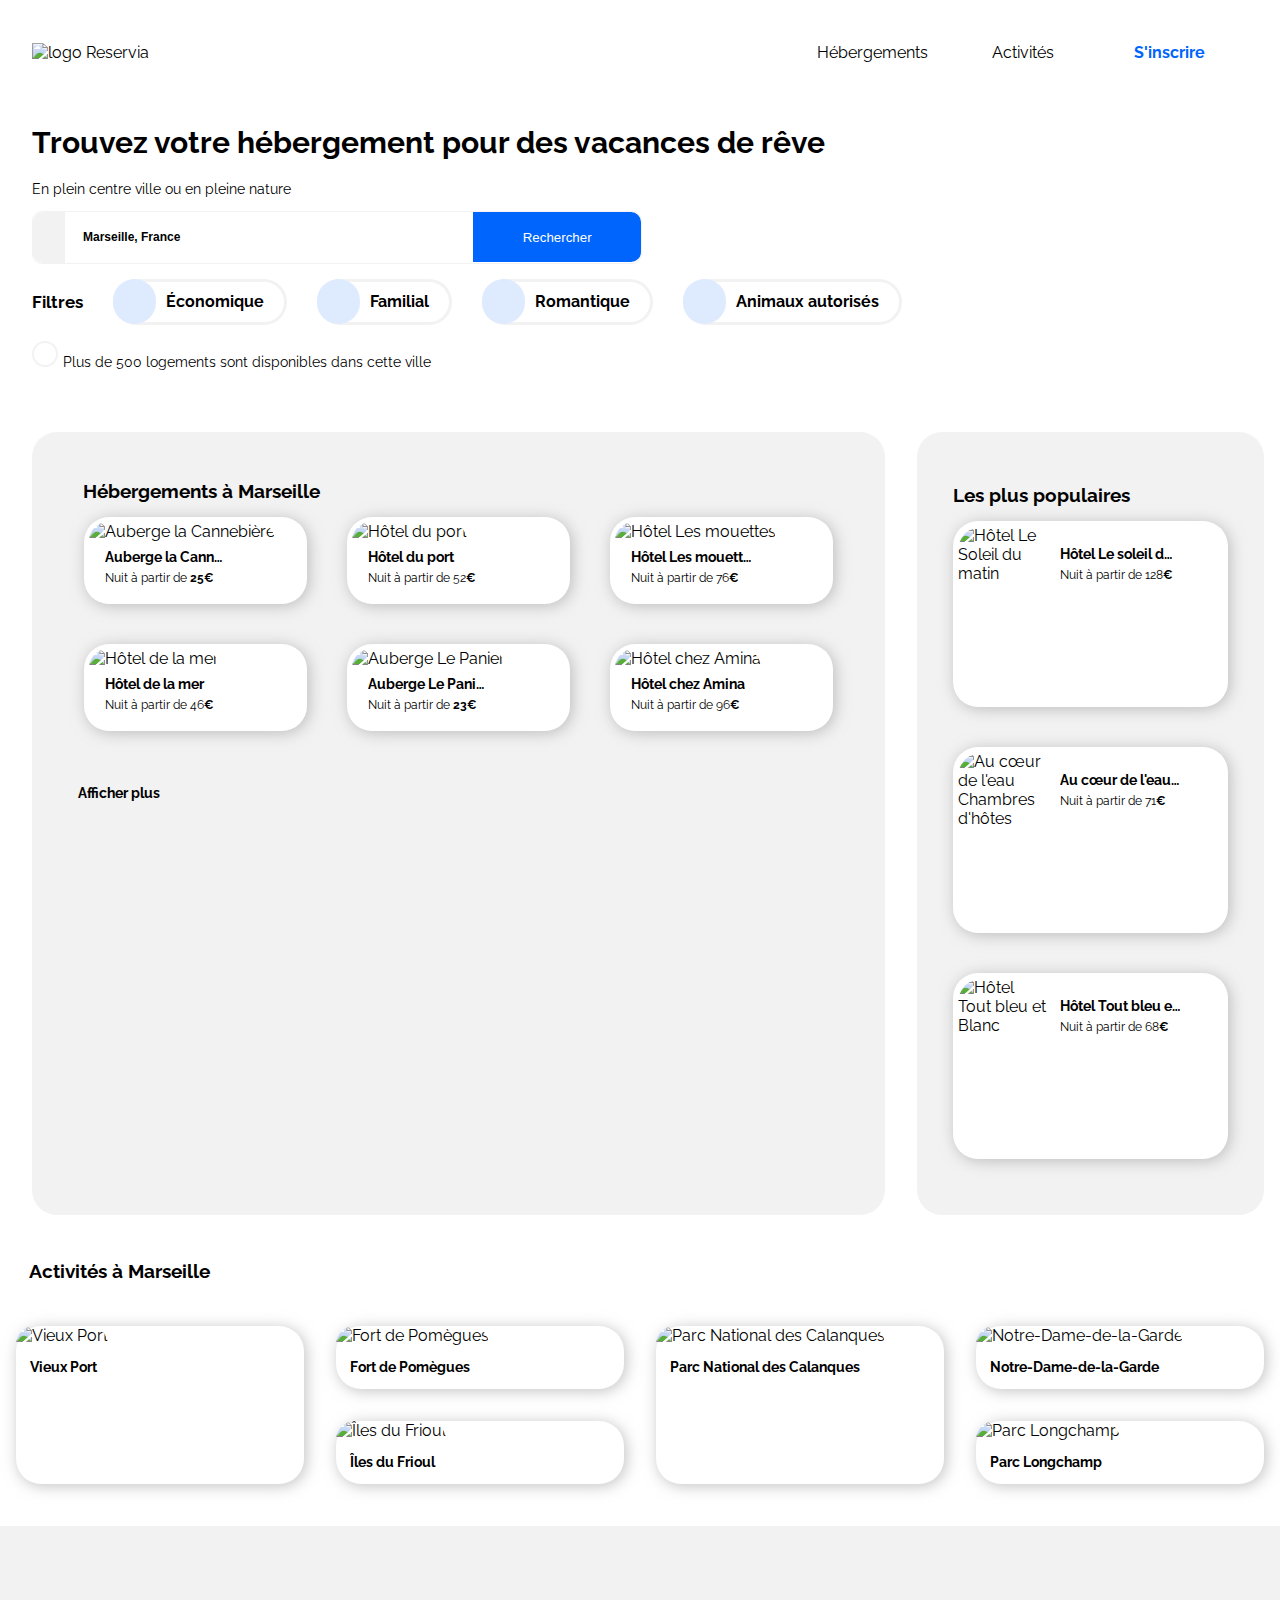
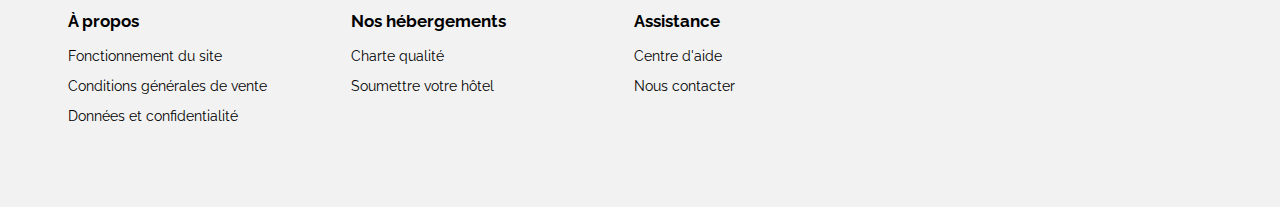
==== commit b1adc9f1: "MàJ Commentaires" ====
--- a/index.html
+++ b/index.html
@@ -4,7 +4,8 @@
         <meta charset="UTF-8">
         <meta name="Reservia" content="Trouvez votre hébergement pour des vacances de rêve">
         <meta name="viewport" content="width=device-width, initial-scale=1.0">
-    
+
+<!-- Partage Réseaux Sociaux-->
 <!--FACEBOOK OpenGraph-->
         <meta property="og:title" content="Reservia"/>
         <meta property="og:type" content="website"/>
@@ -20,6 +21,7 @@
         <meta name="twitter:creator" content="@reservia">
         <meta name="twitter:image" content="https://yvanghomman.github.io/Reservia/Reservia/images/logo/Reservia.svg">
 
+<!-- Feuille de style, icone, onglet, font-->
         <link rel="stylesheet" href="style.css">
         <link rel="icon" href="/Reservia/images/logo/Reservia.svg">
         <link rel="preconnect" href="https://fonts.gstatic.com">
@@ -39,7 +41,7 @@
                         <li><a href="#hébergements"  class="navig">Hébergements</a></li>
                         <li><a href="#activités" class="navig">Activités</a></li>
                     </ul>
-                    <a href="" id="inscrire">S'inscrire</a>
+                    <a href="#lienvide" id="inscrire">S'inscrire</a>
                 </nav>
             </div>
             <h1>Trouvez votre hébergement pour des vacances de rêve</h1>
@@ -55,22 +57,22 @@
             <div class="filtres">
                 <h3 id="motfiltres">Filtres</h3>
                 <div class="filtreligne">
-                    <a href="" class="liensglobaux">
+                    <a href="#lienvide" class="liensglobaux">
                         <p class="filtre">
                             <i class="fas fa-money-bill-wave icone"></i>Économique
                         </p>
                     </a>
-                    <a href="" class="liensglobaux">
+                    <a href="#lienvide" class="liensglobaux">
                         <p class="filtre">
                             <i class="fas fa-child icone"></i>Familial
                         </p>
                     </a>
-                    <a href="" class="liensglobaux">
+                    <a href="#lienvide" class="liensglobaux">
                         <p class="filtre">
                             <i class="fas fa-heart icone"></i>Romantique
                         </p>
                     </a>
-                    <a href="" class="liensglobaux">
+                    <a href="#lienvide" class="liensglobaux">
                         <p class="filtre">
                             <i class="fas fa-dog icone"></i>Animaux autorisés
                         </p>
@@ -93,7 +95,7 @@
                         <h2>Les plus populaires</h2>
                         <i class="fas fa-chart-line"></i>
                     </div>
-                    <a href="" class="liensglobaux">
+                    <a href="#lienvide" class="liensglobaux">
                         <article class="boitepop">
                             <img class="imagepop" src="Reservia/hebergements/4_small/HotelLeSoleilDuMatin.jpg" alt="Hôtel Le Soleil du matin">
                             <div class="textpop">
@@ -107,7 +109,7 @@
                             </div>
                         </article>
                     </a>
-                    <a href="" class="liensglobaux">
+                    <a href="#lienvide" class="liensglobaux">
                         <article class="boitepop">
                             <img class="imagepop"  src="Reservia/hebergements/4_small/AuCoeurDeLeauChambreDHotes.jpg" alt="Au cœur de l'eau Chambres d'hôtes">
                             <div class="textpop">
@@ -121,7 +123,7 @@
                             </div>
                         </article>
                     </a>
-                    <a href="" class="liensglobaux">
+                    <a href="#lienvide" class="liensglobaux">
                         <article class="boitepop">     
                             <img class="imagepop"  src="Reservia/hebergements/4_small/HotelToutBlancEtBleu.jpg" alt="Hôtel Tout bleu et Blanc">
                             <div class="textpop">
@@ -143,7 +145,7 @@
                     <div class="bloclignes">
                         <div class="ligne">
                             <article class="boite_heber">
-                                <a href="" class="liensglobaux">
+                                <a href="#lienvide" class="liensglobaux">
                                     <img class="image_heber" src="Reservia/hebergements/3_medium/AubergeLaCannebiere.jpg" alt="Auberge la Cannebière">
                                     <div class="text_heber">
                                         <h4>Auberge la Cannebière</h4>
@@ -157,7 +159,7 @@
                                 </a>
                             </article>
                             <article class="boite_heber">
-                                <a href="" class="liensglobaux">
+                                <a href="#lienvide" class="liensglobaux">
                                     <img  class="image_heber" src="Reservia/hebergements/3_medium/HotelDuPort.jpg" alt="Hôtel du port">
                                     <div class="text_heber">
                                         <h4>Hôtel du port</h4>
@@ -171,7 +173,7 @@
                                 </a>
                             </article>
                             <article class="boite_heber">
-                                <a href="" class="liensglobaux">
+                                <a href="#lienvide" class="liensglobaux">
                                     <img  class="image_heber" src="Reservia/hebergements/3_medium/HotelLesMouettes.jpg" alt="Hôtel Les mouettes">
                                     <div class="text_heber">
                                         <h4>Hôtel Les mouettes</h4>
@@ -187,7 +189,7 @@
                         </div>
                         <div class="ligne">
                             <article class="boite_heber">
-                                <a href="" class="liensglobaux">
+                                <a href="#lienvide" class="liensglobaux">
                                     <img  class="image_heber" src="Reservia/hebergements/3_medium/HotelDeLaMer.jpg" alt="Hôtel de la mer">
                                     <div class="text_heber">
                                         <h4>Hôtel de la mer</h4>
@@ -201,7 +203,7 @@
                                 </a>
                             </article>
                             <article class="boite_heber">
-                                <a href="" class="liensglobaux">
+                                <a href="#lienvide" class="liensglobaux">
                                     <img  class="image_heber" src="Reservia/hebergements/3_medium/AubergeLePanier.jpg" alt="Auberge Le Panier">
                                     <div class="text_heber">
                                         <h4>Auberge Le Panier</h4>
@@ -215,7 +217,7 @@
                                 </a>
                             </article>  
                             <article class="boite_heber">
-                                <a href="" class="liensglobaux">
+                                <a href="#lienvide" class="liensglobaux">
                                     <img  class="image_heber" src="Reservia/hebergements/3_medium/HotelChezAmina.jpg" alt="Hôtel chez Amina">
                                     <div class="text_heber">
                                         <h4>Hôtel chez Amina</h4>
@@ -230,7 +232,7 @@
                             </article>
                         </div>
                     </div>
-                    <a href="" class="liensaffich">
+                    <a href="#lienvide" class="liensaffich">
                         <p id="afficher">Afficher plus</p>
                     </a>
                 </section>
@@ -241,40 +243,40 @@
                 <h2 id="activités">Activités à Marseille</h2>
                 <div class="toutactivites">
                     <article class="boitesact1" >
-                        <a href="" class="liensglobaux">
+                        <a href="#lienvide" class="liensglobaux">
                             <img class="img1" src="Reservia/Activites/2_large/VieuxPort.jpg" alt="Vieux Port">
                             <h4>Vieux Port</h4>
                         </a>
                     </article>     
                     <div class="dispo1">
                         <article class="boitesact3" >
-                            <a href="" class="liensglobaux">
+                            <a href="#lienvide" class="liensglobaux">
                                 <img class="imgfort" src="Reservia/Activites/3_medium/FortDePomegues.jpg" alt="Fort de Pomègues">
                                 <h4>Fort de Pomègues</h4>
                             </a>                   
                         </article>
                         <article class="boitesact3" >
-                            <a href="" class="liensglobaux">
+                            <a href="#lienvide" class="liensglobaux">
                                 <img class="imgiles" src="Reservia/Activites/3_medium/IlesDuFrioul.jpg" alt="Îles du Frioul">
                                 <h4>Îles du Frioul</h4>
                             </a>                     
                         </article>
                     </div>
                     <article class="boitesact1" >
-                        <a href="" class="liensglobaux">
+                        <a href="#lienvide" class="liensglobaux">
                             <img  class="img1" src="Reservia/Activites/2_large/ParcNationelDesCalanques.jpg" alt="Parc National des Calanques">
                             <h4>Parc National des Calanques</h4>
                         </a>                
                     </article>
                     <div class="dispo2">
                         <article class="boitesact2" >
-                            <a href="" class="liensglobaux">
+                            <a href="#lienvide" class="liensglobaux">
                                 <img class="imgnotre" src="Reservia/Activites/3_medium/NotreDameDeLaGarde.jpg" alt="Notre-Dame-de-la-Garde">
                                 <h4>Notre-Dame-de-la-Garde</h4>
                             </a>                 
                         </article>
                         <article class="boitesact2" >
-                            <a href="" class="liensglobaux">
+                            <a href="#lienvide" class="liensglobaux">
                                 <img class="imgparc" src="Reservia/Activites/3_medium/ParcLongchamp.jpg" alt="Parc Longchamp">
                                 <h4>Parc Longchamp</h4>
                             </a>
@@ -288,31 +290,31 @@
         <footer>
             <section class="boxfoot">
                 <h3>À propos</h3>
-                <a href="" class="liensglobaux">
+                <a href="#lienvide" class="liensglobaux">
                     <p>Fonctionnement du site</p>
                 </a>
-                <a href="" class="liensglobaux">
+                <a href="#lienvide" class="liensglobaux">
                     <p>Conditions générales de vente</p>
                 </a>
-                <a href="" class="liensglobaux">
+                <a href="#lienvide" class="liensglobaux">
                     <p>Données et confidentialité</p>
                 </a>
             </section>
             <section class="boxfoot">
                 <h3>Nos hébergements</h3>
-                <a href="" class="liensglobaux">
+                <a href="#lienvide" class="liensglobaux">
                     <p>Charte qualité</p>
                 </a>
-                <a href="" class="liensglobaux">
+                <a href="#lienvide" class="liensglobaux">
                     <p>Soumettre votre hôtel</p>
                 </a>
             </section>
             <section class="boxfoot">
                 <h3>Assistance</h3>
-                <a href="" class="liensglobaux">
+                <a href="#lienvide" class="liensglobaux">
                     <p>Centre d'aide</p>
                 </a>
-                <a href="" class="liensglobaux">
+                <a href="#lienvide" class="liensglobaux">
                     <p>Nous contacter</p>
                 </a>
             </section>
--- a/style.css
+++ b/style.css
@@ -202,12 +202,11 @@
                     border-radius : 25px 0px 0px 25px;
                     object-fit: cover; 
                 }
-                
                 .textpop{
                 margin: 20px 20px 0 10px;
                 }
                 .textpop p{
-                    padding: 0.5em 0 3em 0;
+                    padding: 0.5em 0 6em 0;
                     margin: 0;
                     font-size: 13px;
                 }
@@ -377,8 +376,8 @@
         }
 
 
-/* MEDIA QUERIES PORTABLE & TABLETTE PORTRAIT*/
-@media all and (max-width: 768px){
+/* MEDIA QUERIES MOBILE ET TABLETTE PORTRAIT*/
+@media all and (max-width: 767px){
     .entete{
         position: relative;
         display: block;
@@ -470,10 +469,12 @@
     #popheber {
         flex-direction: column;
         font-size: 10px;
+        margin: 0;
     }
         .populaire {
             border-radius: 0px;
             margin: 0em;
+            padding: 2em;
         }
             .lespluspop h2, .lespluspop i{
                 font-size: 20px;
@@ -488,6 +489,9 @@
                 }
                     .imagepop{
                         height: 150px;
+                    }
+                    .textpop p{
+                        padding-bottom: 4.5em ;
                     }
                         h4{
                             font-size: 12px;
@@ -554,14 +558,20 @@
 }
 
 
-/*TABLETTE PAYSAGE & LAPTOP*/
-
-@media all and (min-width:769px) and (max-width: 1024px){
+/*TABLETTE PAYSAGE*/
+
+@media all and (min-width:768px) and (max-width: 1024px){
     h1{
          font-size: 25px;
      }
-    .populaire:nth-child(1){
-        flex: 3;
+    #popheber {
+        flex-direction: column;
+    }
+    .populaire{
+        margin-bottom: 3em;
+    }
+    .populaire h2{
+        font-size: 22px;
     }
         .lespluspop{
             margin: 0 5px 20px 5px;
@@ -571,17 +581,24 @@
                 background-color: white;
                 border-radius: 25px;
                 padding:5px;
-                margin: 40px 20px 110px 20px ;
+                margin: 40px 20px;
                 height: 200px;
             }
                 .imagepop{
                     height: 200px;
                 }
+                .textpop p{
+                    padding-bottom: 6.5em ;
+                    font-size: 16px ;
+                }
+                .textpop h4{
+                    font-size: 18px;
+                }
     .hebergement{
         padding: 1em;
     }
-    .hebergement:nth-child(2){
-        flex: 5;
+    .hebergement h2{
+        font-size: 22px;
     }
         .bloclignes{
             display: flex;
@@ -596,6 +613,13 @@
                     width: 90%;
                     margin: 0 0 40px 0;
                     height: 260px;
+                }
+                .text_heber p{
+                    font-size: 16px;
+                    padding-bottom: 1.3em;
+                }
+                .text_heber h4{
+                    font-size: 18px;
                 }
     .activ h4{
         width: 130px;
@@ -603,5 +627,28 @@
         white-space: nowrap;
         overflow: hidden;
     }
+    .activ h2{
+        font-size: 22px;
+    }
 }
 
+
+/*LAPTOP*/
+
+@media all and (min-width:1025px) and (max-width: 1388px){
+
+    .textpop h4, .text_heber h4{
+        width: 120px;
+        text-overflow: ellipsis;
+        white-space: nowrap;
+        overflow: hidden;
+    }
+    .textpop p{
+        font-size: 12px;
+        padding-bottom: 7.5em;
+    }
+    .text_heber p{
+        font-size: 12px;
+    }
+}
+
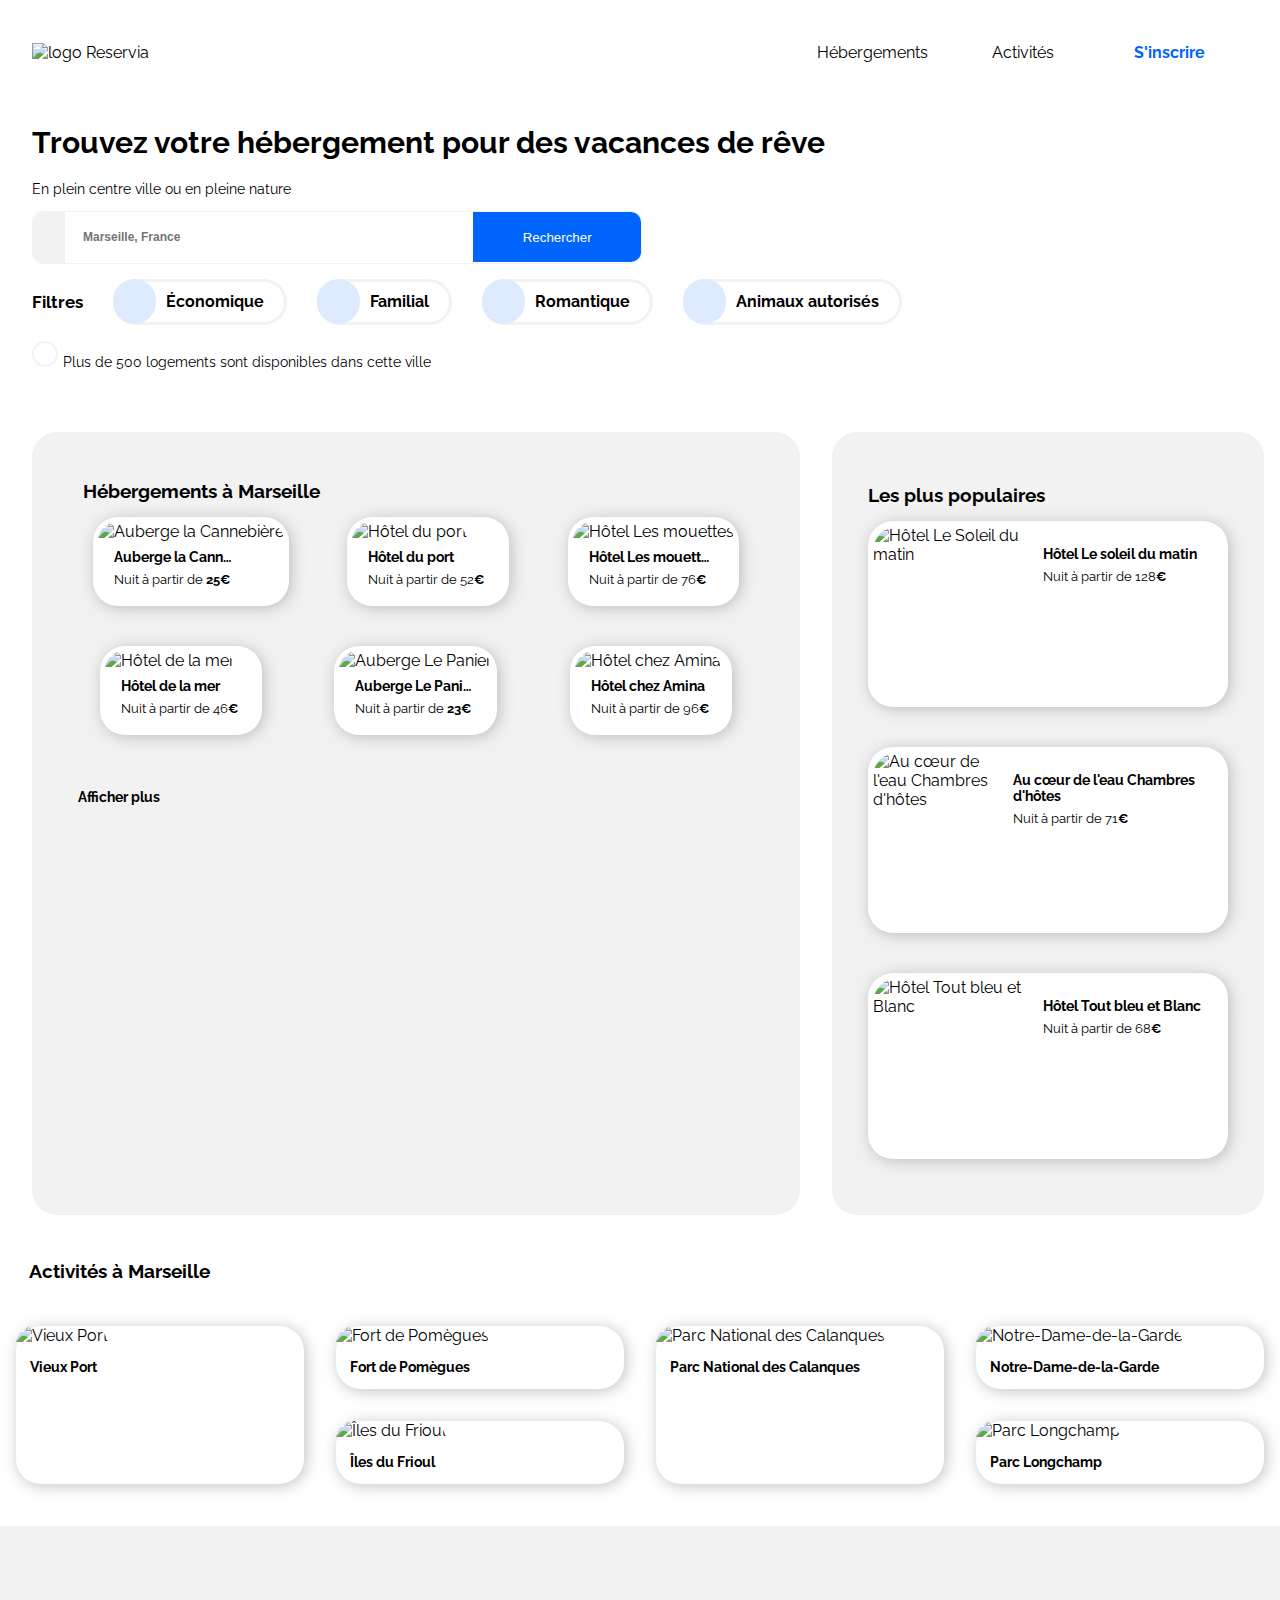
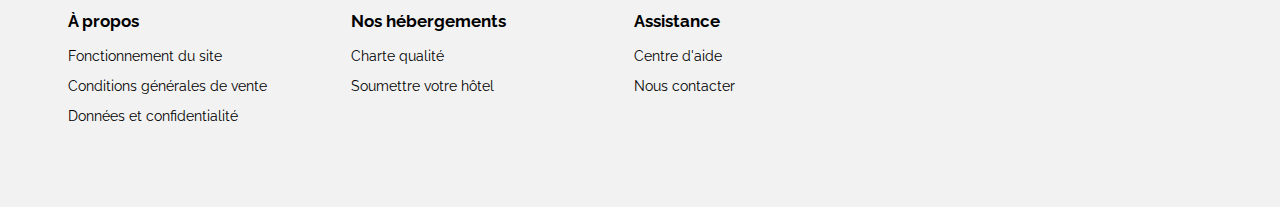
==== commit 587a401d: "MàJ suite soutenance" ====
--- a/index.html
+++ b/index.html
@@ -49,7 +49,7 @@
             <div class="recherche">
                 <form method="post" action="traitement.php" class="zonerecherche">
                         <i class="fas fa-map-marker-alt mapmarker"></i>
-                        <input type="search" name="lieu" id="lieu" value="Marseille, France">
+                        <input type="search" name="lieu" id="lieu" placeholder="Marseille, France">
                         <input class="bouton" type="submit" value="Rechercher">
                         <button class="boutonloupe"><i class="fas fa-search"></i></button>
                 </form>
--- a/style.css
+++ b/style.css
@@ -195,9 +195,10 @@
                 padding:5px;
                 margin: 0px 20px 40px 20px ;
                 box-shadow: 2px 2px 15px rgba(150, 149, 149, 0.575);
+                min-width: 350px;
             }
                 .imagepop{
-                    width: 35%;
+                    width: 10em;
                     height: 11em;
                     border-radius : 25px 0px 0px 25px;
                     object-fit: cover; 
@@ -246,17 +247,19 @@
             .ligne{
                 display: flex;
                 justify-content: space-around;
+                width: 100%;
             }
                 .boite_heber{
                     background-color: white;
                     border-radius: 25px;
                     padding: 5px;
-                    width: 30%;
-                    margin: 0px 20px 40px 20px ;
+                    width: fit-content;
+                    margin: 0px 10px 40px 10px ;
                     box-shadow: 2px 2px 15px rgba(150, 149, 149, 0.575);
                 }
                     .image_heber{
-                        width: 100%;
+                    
+                        width: 20em;
                         height: 9.6em;
                         border-radius : 25px 25px 0 0;
                         object-fit: cover;
@@ -377,7 +380,15 @@
 
 
 /* MEDIA QUERIES MOBILE ET TABLETTE PORTRAIT*/
-@media all and (max-width: 767px){
+
+@media all and (max-width: 375px){
+    .image_heber{                  
+        width: 33em !important;
+    }
+
+}
+
+@media all and (max-width: 799px){
     .entete{
         position: relative;
         display: block;
@@ -486,9 +497,11 @@
                 .boitepop{
                     margin: 0 0 2em 0;
                     height: 150px;
+                    min-width: 96%;
                 }
                     .imagepop{
                         height: 150px;
+                        width: 10em;
                     }
                     .textpop p{
                         padding-bottom: 4.5em ;
@@ -503,6 +516,7 @@
             background-color: white;
             border-radius: 0px;
             margin: 0em;
+            width: 91%;
         }
             #hébergements{
                 padding-left: 0;
@@ -513,8 +527,11 @@
                     width: fit-content;
                 }
                     .boite_heber{
-                        width: 96%;
-                        margin: 0 0 20px 0
+                        width: fit-content;
+                        margin: 0 0 20px 0;
+                    }
+                    .image_heber{
+                        width: 33em;
                     }
                 #afficher{
                     font-size: 12px;
@@ -560,7 +577,7 @@
 
 /*TABLETTE PAYSAGE*/
 
-@media all and (min-width:768px) and (max-width: 1024px){
+@media all and (min-width:800px) and (max-width: 1024px){
     h1{
          font-size: 25px;
      }
@@ -595,7 +612,7 @@
                     font-size: 18px;
                 }
     .hebergement{
-        padding: 1em;
+        padding: 2em;
     }
     .hebergement h2{
         font-size: 22px;
@@ -607,13 +624,14 @@
             .ligne{
                 flex-direction: column;
                 width: 100%;
-                margin: 1em;
             }
                 .boite_heber{
-                    width: 90%;
-                    margin: 0 0 40px 0;
+                    width: fit-content;
                     height: 260px;
                 }
+                    .image_heber{
+                        width: 20em;
+                    }
                 .text_heber p{
                     font-size: 16px;
                     padding-bottom: 1.3em;
@@ -632,8 +650,67 @@
     }
 }
 
-
-/*LAPTOP*/
+@media all and (min-width:1025px) and (max-width: 1145px){
+    .hebergement{
+        padding: 1em;
+        }
+        .text_heber h4{
+            width: 90px;
+            text-overflow: ellipsis;
+            white-space: nowrap;
+            overflow: hidden;
+        }
+        .text_heber p{
+            font-size: 10px;
+        }
+        .image_heber{                  
+            width: 9em;
+        }
+        .textpop h4 {
+            width: 90px;
+            text-overflow: ellipsis;
+            white-space: nowrap;
+            overflow: hidden;
+        }
+        .textpop p{
+            font-size: 12px;
+            padding-bottom: 7.5em;
+        }
+        .boitepop{
+            min-width: 305px;
+        }
+}
+
+
+@media all and (min-width:1146px) and (max-width: 1385px){
+
+    .text_heber h4{
+        width: 120px;
+        text-overflow: ellipsis;
+        white-space: nowrap;
+        overflow: hidden;
+    }
+    .image_heber{                  
+        width: 10em;
+    }
+}
+
+@media all and (min-width:1386px) and (max-width: 1535px){
+
+    .image_heber{                  
+        width: 15em;
+    }
+}
+
+@media all and (min-width:1536px) and (max-width: 1625px){
+
+.image_heber{                  
+    width: 18em;
+}
+}
+
+/*
+LAPTOP
 
 @media all and (min-width:1025px) and (max-width: 1388px){
 
@@ -650,5 +727,5 @@
     .text_heber p{
         font-size: 12px;
     }
-}
-
+} */
+
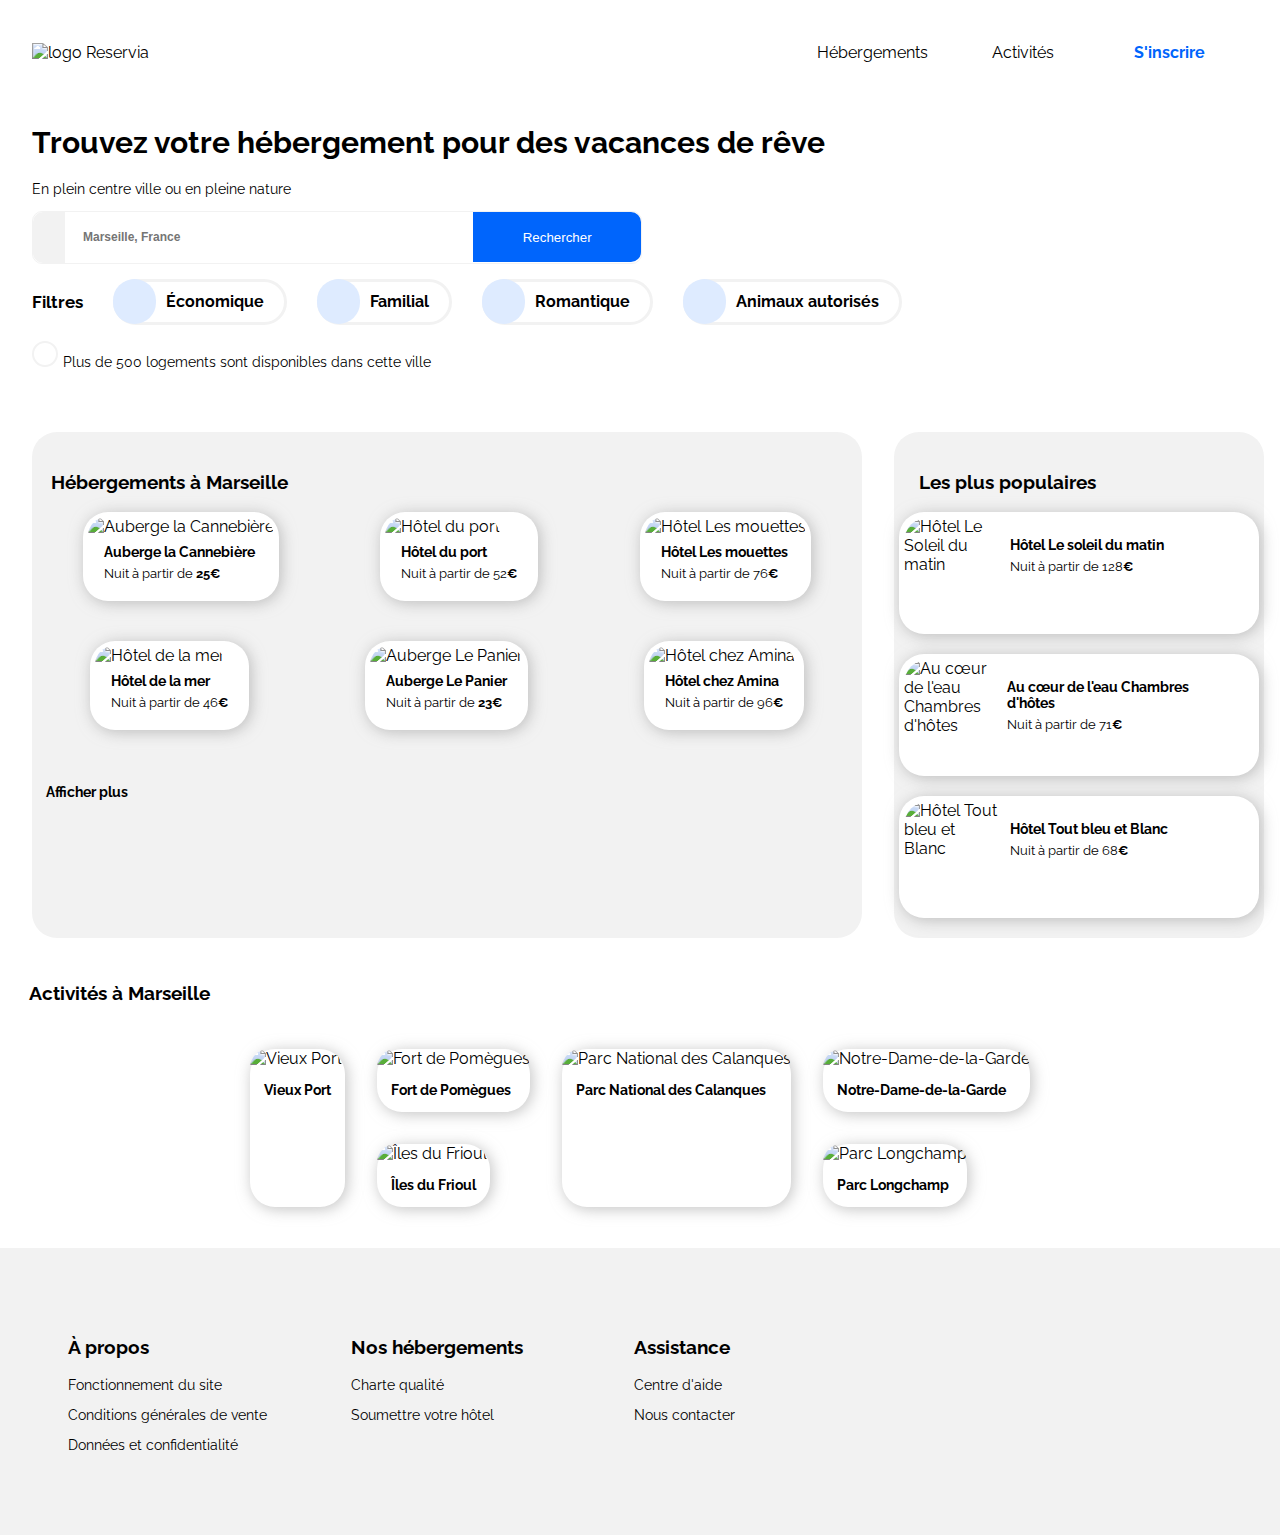
==== commit b36344f4: "MàJ pour validation soutenance" ====
--- a/index.html
+++ b/index.html
@@ -55,7 +55,7 @@
                 </form>
             </div>
             <div class="filtres">
-                <h3 id="motfiltres">Filtres</h3>
+                <h2 class="motfiltres">Filtres</h2>
                 <div class="filtreligne">
                     <a href="#lienvide" class="liensglobaux">
                         <p class="filtre">
@@ -92,7 +92,7 @@
             <div id="popheber">
                 <aside class="populaire">
                     <div class="lespluspop">
-                        <h2>Les plus populaires</h2>
+                        <h3>Les plus populaires</h3>
                         <i class="fas fa-chart-line"></i>
                     </div>
                     <a href="#lienvide" class="liensglobaux">
@@ -141,7 +141,7 @@
 
 <!--HEBERGEMENTS-->
                 <section class="hebergement">
-                    <h2 id="hébergements">Hébergements à Marseille</h2>
+                    <h3 id="hébergements">Hébergements à Marseille</h3>
                     <div class="bloclignes">
                         <div class="ligne">
                             <article class="boite_heber">
@@ -240,47 +240,51 @@
 
 <!--ACTIVITES-->
             <section class="activ">
-                <h2 id="activités">Activités à Marseille</h2>
+                <h3 id="activités">Activités à Marseille</h3>
                 <div class="toutactivites">
-                    <article class="boitesact1" >
-                        <a href="#lienvide" class="liensglobaux">
-                            <img class="img1" src="Reservia/Activites/2_large/VieuxPort.jpg" alt="Vieux Port">
-                            <h4>Vieux Port</h4>
-                        </a>
-                    </article>     
-                    <div class="dispo1">
-                        <article class="boitesact3" >
+                    <div class="blocde3_1">
+                        <article class="boitesact1" >
                             <a href="#lienvide" class="liensglobaux">
-                                <img class="imgfort" src="Reservia/Activites/3_medium/FortDePomegues.jpg" alt="Fort de Pomègues">
-                                <h4>Fort de Pomègues</h4>
-                            </a>                   
+                                <img class="img1" src="Reservia/Activites/2_large/VieuxPort.jpg" alt="Vieux Port">
+                                <h4>Vieux Port</h4>
+                            </a>
+                        </article>     
+                        <div class="dispo1">
+                            <article class="boitesact3" >
+                                <a href="#lienvide" class="liensglobaux">
+                                    <img class="imgfort" src="Reservia/Activites/3_medium/FortDePomegues.jpg" alt="Fort de Pomègues">
+                                    <h4>Fort de Pomègues</h4>
+                                </a>                   
+                            </article>
+                            <article class="boitesact3" >
+                                <a href="#lienvide" class="liensglobaux">
+                                    <img class="imgiles" src="Reservia/Activites/3_medium/IlesDuFrioul.jpg" alt="Îles du Frioul">
+                                    <h4>Îles du Frioul</h4>
+                                </a>                     
+                            </article>
+                        </div>
+                    </div>
+                    <div class="blocde3_1">
+                        <article class="boitesact1" >
+                            <a href="#lienvide" class="liensglobaux">
+                                <img  class="img1" src="Reservia/Activites/2_large/ParcNationelDesCalanques.jpg" alt="Parc National des Calanques">
+                                <h4>Parc National des Calanques</h4>
+                            </a>                
                         </article>
-                        <article class="boitesact3" >
-                            <a href="#lienvide" class="liensglobaux">
-                                <img class="imgiles" src="Reservia/Activites/3_medium/IlesDuFrioul.jpg" alt="Îles du Frioul">
-                                <h4>Îles du Frioul</h4>
-                            </a>                     
-                        </article>
-                    </div>
-                    <article class="boitesact1" >
-                        <a href="#lienvide" class="liensglobaux">
-                            <img  class="img1" src="Reservia/Activites/2_large/ParcNationelDesCalanques.jpg" alt="Parc National des Calanques">
-                            <h4>Parc National des Calanques</h4>
-                        </a>                
-                    </article>
-                    <div class="dispo2">
-                        <article class="boitesact2" >
-                            <a href="#lienvide" class="liensglobaux">
-                                <img class="imgnotre" src="Reservia/Activites/3_medium/NotreDameDeLaGarde.jpg" alt="Notre-Dame-de-la-Garde">
-                                <h4>Notre-Dame-de-la-Garde</h4>
-                            </a>                 
-                        </article>
-                        <article class="boitesact2" >
-                            <a href="#lienvide" class="liensglobaux">
-                                <img class="imgparc" src="Reservia/Activites/3_medium/ParcLongchamp.jpg" alt="Parc Longchamp">
-                                <h4>Parc Longchamp</h4>
-                            </a>
-                        </article>
+                        <div class="dispo2">
+                            <article class="boitesact2" >
+                                <a href="#lienvide" class="liensglobaux">
+                                    <img class="imgnotre" src="Reservia/Activites/3_medium/NotreDameDeLaGarde.jpg" alt="Notre-Dame-de-la-Garde">
+                                    <h4>Notre-Dame-de-la-Garde</h4>
+                                </a>                 
+                            </article>
+                            <article class="boitesact2" >
+                                <a href="#lienvide" class="liensglobaux">
+                                    <img class="imgparc" src="Reservia/Activites/3_medium/ParcLongchamp.jpg" alt="Parc Longchamp">
+                                    <h4>Parc Longchamp</h4>
+                                </a>
+                            </article>
+                        </div>
                     </div>
                 </div>         
             </section>
--- a/style.css
+++ b/style.css
@@ -101,7 +101,7 @@
         align-items: center;
         flex-wrap: wrap;
     }
-        #motfiltres{
+        .motfiltres{
             margin-right: 15px;
             font-size: 17px;
         }
@@ -182,7 +182,7 @@
                 justify-content: space-between;
                 margin: 20px 20px 0px 20px;
             }
-            h2{
+            h3{
                 font-size: 19px;
             }
             .fa-chart-line{
@@ -192,7 +192,7 @@
                 display: flex;
                 background-color: white;
                 border-radius: 25px;
-                padding:5px;
+                padding:05px;
                 margin: 0px 20px 40px 20px ;
                 box-shadow: 2px 2px 15px rgba(150, 149, 149, 0.575);
                 min-width: 350px;
@@ -258,7 +258,6 @@
                     box-shadow: 2px 2px 15px rgba(150, 149, 149, 0.575);
                 }
                     .image_heber{
-                    
                         width: 20em;
                         height: 9.6em;
                         border-radius : 25px 25px 0 0;
@@ -296,66 +295,72 @@
             display: flex;
             justify-content: center;
             justify-items: center;
-        }
-            .boitesact1{
-                background-color: white;
-                border-radius: 25px;
-                box-shadow: 2px 2px 15px rgba(150, 149, 149, 0.575);
-                margin: 1em;
-                width: 45%;
-            }
-                .img1{
-                    border-radius: 25px 25px 0 0 ;
-                    width: 100%;
-                    height: 340px;
-                    object-fit: cover;
-                }
-            .dispo1{
+            margin: 1em;
+        }
+            .blocde3_1{
                 display: flex;
-                flex-direction: column;
-                width: 50%;
-            }
-                .boitesact3{
+            }
+                .boitesact1{
                     background-color: white;
                     border-radius: 25px;
                     box-shadow: 2px 2px 15px rgba(150, 149, 149, 0.575);
                     margin: 1em;
-                }
-                    .imgfort{
+                    width: fit-content;
+                }
+                    .img1{
                         border-radius: 25px 25px 0 0 ;
-                        width: 100%;
-                        height: 160px;
+                        width: 370px;
+                        height: 440px;
                         object-fit: cover;
                     }
-                    .imgiles{
-                        border-radius: 25px 25px 0 0 ;
-                        width: 100%;
-                        height: 100px;
-                        object-fit: cover;
-                    }
-            .dispo2{
-                display: flex;
-                flex-direction: column;
-                width: 50%;
-            }
-                .boitesact2{
-                    background-color: white;
-                    border-radius: 25px;
-                    box-shadow: 2px 2px 15px rgba(150, 149, 149, 0.575);
-                    margin: 1em;
-                }
-                    .imgnotre{
-                        border-radius: 25px 25px 0 0 ;
-                        width: 100%;
-                        height: 130px;
-                        object-fit: cover;
-                    }
-                    .imgparc{
-                        border-radius: 25px 25px 0 0 ;
-                        width: 100%;
-                        height: 130px;
-                        object-fit: cover;
-                    }
+                .dispo1{
+                    display: flex;
+                    flex-direction: column;
+                    width: fit-content;
+                }
+                    .boitesact3{
+                        background-color: white;
+                        border-radius: 25px;
+                        box-shadow: 2px 2px 15px rgba(150, 149, 149, 0.575);
+                        margin: 1em;
+                        width: fit-content;
+                    }
+                        .imgfort{
+                            border-radius: 25px 25px 0 0 ;
+                            width: 370px;
+                            height: 220px;
+                            object-fit: cover;
+                        }
+                        .imgiles{
+                            border-radius: 25px 25px 0 0 ;
+                            width: 370px;
+                            height: 140px;
+                            object-fit: cover;
+                        }
+                .dispo2{
+                    display: flex;
+                    flex-direction: column;
+                    width: fit-content;
+                }
+                    .boitesact2{
+                        background-color: white;
+                        border-radius: 25px;
+                        box-shadow: 2px 2px 15px rgba(150, 149, 149, 0.575);
+                        margin: 1em;
+                        width: fit-content;
+                    }
+                        .imgnotre{
+                            border-radius: 25px 25px 0 0 ;
+                            width: 370px;
+                            height: 180px;
+                            object-fit: cover;
+                        }
+                        .imgparc{
+                            border-radius: 25px 25px 0 0 ;
+                            width: 370px;
+                            height: 180px;
+                            object-fit: cover;
+                        }
                 .boitesact1 h4, .boitesact2 h4, .boitesact3 h4, .boitesact4 h4{
                     padding: 1em;
                 }
@@ -374,18 +379,693 @@
         width: 15em;
         font-size: 14px;
     }
-        h3{
+    .motfiltres{
             font-size: 17px;
         }
 
 
-/* MEDIA QUERIES MOBILE ET TABLETTE PORTRAIT*/
-
-@media all and (max-width: 375px){
-    .image_heber{                  
-        width: 33em !important;
-    }
-
+
+/* MEDIA QUERIES */
+
+/*MOBILE*/
+@media all and (max-width: 319px){
+    #popheber {
+        flex-direction: column;
+        font-size: 10px;
+        margin: 0;
+    }
+        .populaire {
+            border-radius: 0px;
+            margin: 0em;
+            padding: 2em;
+        }
+            .lespluspop h3, .lespluspop i{
+                font-size: 18px;
+                padding-bottom: 1em;
+            }
+            .lespluspop{
+                margin-left: 1em;
+            }
+                .boitepop{
+                    margin: 0 0 2em 0;
+                    height: 150px;
+                    min-width: 96%;
+                }
+                    .imagepop{
+                        height: 150px;
+                        width: 10em;
+                    }
+                    .textpop p{
+                        padding-bottom: 2.5em ;
+                        font-size: 12px;
+                    }
+                    .textpop h4{
+                            font-size: 13px;
+                        } 
+        .hebergement h3{
+            font-size: 18px;
+        }
+        .hebergement{
+            background-color: white;
+            border-radius: 0px;
+            margin: 0em;
+        }
+            #hébergements{
+                padding-left: 0;
+                padding-bottom: 1em;
+            }
+            .bloclignes{
+                display: flex;
+                flex-wrap: wrap;
+                width: fit-content;
+                justify-content: center;
+            }
+                .ligne{
+                    flex-direction: column;
+                    width: fit-content;
+
+                }
+                    .boite_heber{
+                        width: fit-content;
+                        margin: 0 0 20px 0;
+
+                    }
+                    .text_heber p{
+                        font-size: 12px;
+                    }
+                    .text_heber h4{
+                        font-size: 13px;
+                    }
+                    .image_heber{
+                        width: 235px;
+                        height: 116px;
+                    }
+                #afficher{
+                    font-size: 13px;
+                }
+    .blocde3_1{
+        display: block;
+        width: 280px;
+    }
+    .activ h3{
+        font-size: 18px;
+    }
+    #activités{
+        margin-left: 1em;
+    }
+    .toutactivites {
+        flex-direction: column;
+        align-items: center;
+    }
+    .toutactivites img{
+        height: 110px;
+        width: 250px;
+    }
+    .toutactivites h4{
+        font-size: 13px;
+    }
+        .boitesact1{  
+            width: fit-content;
+        }  
+        .dispo1, .dispo2{
+            width: 280px;
+            padding: 0;
+            margin: 0;
+        }
+            .boitesact2, .boitesact3{
+                width: fit-content;
+            } 
+    footer{
+        flex-direction: column;
+        align-items: center;
+    }
+        .boxfoot{
+            width: 10em;
+        }
+        .boxfoot p{
+            font-size: 12px;
+        }
+}
+
+/*IPHONE*/
+@media all and (min-width: 320px) and (max-width: 375px){
+    #popheber {
+        flex-direction: column;
+        font-size: 10px;
+        margin: 0;
+    }
+        .populaire {
+            border-radius: 0px;
+            margin: 0em;
+            padding: 2em;
+        }
+            .lespluspop h3, .lespluspop i{
+                font-size: 20px;
+                padding-bottom: 1em;
+            }
+            .lespluspop{
+                margin-left: 1em;
+            }
+                .boitepop{
+                    margin: 0 0 2em 0;
+                    height: 150px;
+                    min-width: 96%;
+                }
+                    .imagepop{
+                        height: 150px;
+                        width: 10em;
+                    }
+                    .textpop p{
+                        padding-bottom: 2.5em ;
+                        font-size: 13px;
+                    }
+                    .textpop h4{
+                            font-size: 16px;
+                        } 
+        .hebergement h3{
+            font-size: 20px;
+        }
+        .hebergement{
+            background-color: white;
+            border-radius: 0px;
+            margin: 0em;
+        }
+            #hébergements{
+                padding-left: 0;
+                padding-bottom: 1em;
+            }
+            .bloclignes{
+                display: flex;
+                flex-wrap: wrap;
+                width: fit-content;
+                justify-content: center;
+            }
+                .ligne{
+                    flex-direction: column;
+                    width: fit-content;
+
+                }
+                    .boite_heber{
+                        width: fit-content;
+                        margin: 0 0 20px 0;
+
+                    }
+                    .text_heber p{
+                        font-size: 13px;
+                    }
+                    .text_heber h4{
+                        font-size: 16px;
+                    }
+                    .image_heber{
+                        width: 270px;
+                        height: 133px;
+                    }
+                #afficher{
+                    font-size: 16px;
+                }
+    .blocde3_1{
+        display: block;
+        width: 320px;
+    }
+    .activ h3{
+        font-size: 20px;
+    }
+    #activités{
+        margin-left: 1em;
+    }
+    .toutactivites {
+        flex-direction: column;
+        align-items: center;
+    }
+    .toutactivites img{
+        height: 130px;
+        width: 290px;
+    }
+    .toutactivites h4{
+        font-size: 13px;
+    }
+        .boitesact1{  
+            width: fit-content;
+        }  
+        .dispo1, .dispo2{
+            width: 320px;
+            padding: 0;
+            margin: 0;
+        }
+            .boitesact2, .boitesact3{
+                width: fit-content;
+            } 
+    footer{
+        flex-direction: column;
+        align-items: center;
+    }
+        .boxfoot{
+            width: 10em;
+        }
+        .boxfoot p{
+            font-size: 12px;
+        }
+}
+
+/*FIN MOBILE*/
+@media all and (min-width: 375px) and (max-width: 424px){
+    #popheber {
+        flex-direction: column;
+        font-size: 10px;
+        margin: 0;
+    }
+        .populaire {
+            border-radius: 0px;
+            margin: 0em;
+            padding: 2em;
+        }
+            .lespluspop h3, .lespluspop i{
+                font-size: 20px;
+                padding-bottom: 1em;
+            }
+            .lespluspop{
+                margin-left: 1em;
+            }
+                .boitepop{
+                    margin: 0 0 2em 0;
+                    height: 150px;
+                    min-width: 96%;
+                }
+                    .imagepop{
+                        height: 150px;
+                        width: 10em;
+                    }
+                    .textpop p{
+                        padding-bottom: 2.5em ;
+                        font-size: 15px;
+                    }
+                    .textpop h4{
+                            font-size: 18px;
+                        } 
+        .hebergement h3{
+            font-size: 20px;
+        }
+        .hebergement{
+            background-color: white;
+            border-radius: 0px;
+            margin: 0em;
+        }
+            #hébergements{
+                padding-left: 0;
+                padding-bottom: 1em;
+            }
+            .bloclignes{
+                display: flex;
+                flex-wrap: wrap;
+                width: fit-content;
+                justify-content: center;
+            }
+                .ligne{
+                    flex-direction: column;
+                    width: fit-content;
+
+                }
+                    .boite_heber{
+                        width: fit-content;
+                        margin: 0 0 20px 0;
+
+                    }
+                    .text_heber p{
+                        font-size: 15px;
+                    }
+                    .text_heber h4{
+                        font-size: 18px;
+                    }
+                    .image_heber{
+                        width: 33em;
+                        height: 160px;
+                    }
+                #afficher{
+                    font-size: 18px;
+                }
+    .blocde3_1{
+        display: block;
+        width: fit-content;
+    }
+    .activ h3{
+        font-size: 20px;
+    }
+    #activités{
+        margin-left: 1em;
+    }
+    .toutactivites {
+        flex-direction: column;
+        align-items: center;
+    }
+    .toutactivites img{
+        height: 160px;
+        width: 340px;
+    }
+    .toutactivites h4{
+        font-size: 15px;
+    }
+        .boitesact1{  
+            width: fit-content;
+        }  
+        .dispo1, .dispo2{
+            width: fit-content;
+            padding: 0;
+            margin: 0;
+        }
+            .boitesact2, .boitesact3{
+                width: fit-content;
+            } 
+    footer{
+        flex-direction: column;
+        align-items: center;
+    }
+        .boxfoot{
+            width: 10em;
+        }
+        .boxfoot p{
+            font-size: 12px;
+        }
+}    
+/*TABLETTE*/
+@media all and (min-width:425px) and (max-width: 539px){
+    #popheber {
+        flex-direction: column;
+        font-size: 10px;
+        margin: 0;
+    }
+        .populaire {
+            border-radius: 0px;
+            margin: 0em;
+            padding: 2em;
+        }
+            .lespluspop h3, .lespluspop i{
+                font-size: 20px;
+                padding-bottom: 1em;
+            }
+            .lespluspop{
+                margin-left: 1em;
+            }
+                .boitepop{
+                    margin: 0 0 2em 0;
+                    height: 150px;
+                    min-width: 96%;
+                }
+                    .imagepop{
+                        height: 150px;
+                        width: 10em;
+                    }
+                    .textpop p{
+                        padding-bottom: 2.5em ;
+                        font-size: 15px;
+                    }
+                    .textpop h4{
+                            font-size: 18px;
+                        } 
+        .hebergement h3{
+            font-size: 20px;
+        }
+        .hebergement{
+            background-color: white;
+            border-radius: 0px;
+            margin: 0em;
+        }
+            #hébergements{
+                padding-left: 0;
+                padding-bottom: 1em;
+            }
+            .bloclignes{
+                display: flex;
+                flex-wrap: wrap;
+                width: fit-content;
+                justify-content: center;
+            }
+                .ligne{
+                    flex-direction: column;
+                    width: fit-content;
+                }
+                    .boite_heber{
+                        width: fit-content;
+                        margin: 0 0 20px 0;
+
+                    }
+                    .image_heber{
+                        width: 38em;
+                        height: 185px;
+                    }
+                    .text_heber p{
+                        font-size: 15px;
+                    }
+                    .text_heber h4{
+                        font-size: 18px;
+                    }
+                #afficher{
+                    font-size: 18px;
+                }
+    .blocde3_1{
+        display: block;
+        width: 425px;
+    }
+    .activ h3{
+        font-size: 20px;
+    }
+    #activités{
+        margin-left: 1em;
+    }
+    .toutactivites {
+        flex-direction: column;
+        align-items: center;
+    }
+    .toutactivites img{
+        height: 180px;
+        width: 400px;
+    }
+    .toutactivites h4{
+        font-size: 15px;
+    }
+        .boitesact1{  
+            width: fit-content;
+        }  
+        .dispo1, .dispo2{
+            width: 425px;
+            padding: 0;
+            margin: 0;
+        }
+            .boitesact2, .boitesact3{
+                width: fit-content;
+            } 
+    footer{
+        flex-direction: column;
+        align-items: center;
+    }
+        .boxfoot{
+            width: 10em;
+        }
+        .boxfoot p{
+            font-size: 12px;
+        }
+}
+
+
+@media all and (min-width: 540px) and (max-width: 629px){
+    #popheber {
+        flex-direction: column;
+    }
+    .populaire{
+        margin-bottom: 3em;
+    }
+    .populaire h3{
+        font-size: 22px;
+    }
+        .lespluspop{
+            margin: 0 5px 20px 5px;
+        }
+            .boitepop{
+                display: flex;
+                background-color: white;
+                border-radius: 25px;
+                padding:5px;
+                margin: 40px 20px;
+                height: 200px;
+            }
+                .imagepop{
+                    height: 200px;
+                }
+                .textpop p{
+                    padding-bottom: 5.5em ;
+                    font-size: 14px ;
+                }
+                .textpop h4{
+                    font-size: 17px;
+                }
+    .hebergement{
+        padding: 0em;
+    }
+    .hebergement h3{
+        font-size: 22px;
+    }
+        .bloclignes{
+            display: flex;
+            padding-left: 0em;
+        }
+            .ligne{
+                flex-direction: column;
+                width: 100%;
+                align-items: center;
+            }
+                .boite_heber{
+                    width: fit-content;
+                    height: 190px;
+                }
+                    .image_heber{
+                        width: 13em;
+                        height: 6.4em;
+                    }
+                .text_heber p{
+                    font-size: 13px;
+                    padding-bottom: 1.3em;
+                }
+                .text_heber h4{
+                    font-size: 15px;
+                }
+    .toutactivites{
+        display: flex;
+        flex-wrap: wrap;
+    }
+    .activ h3{
+        font-size: 22px;
+    }
+    .img1{
+        width: 230px;
+        height: 280px;
+    }
+        .imgfort{
+            width: 230px;
+            height: 110px;
+        }
+        .imgiles{
+            width: 230px;
+            height: 90px;
+        }
+        .imgnotre{
+            width: 230px;
+            height: 100px;
+        }
+        .imgparc{
+            width: 230px;
+            height: 100px;
+        }
+    footer{
+        flex-direction: column;
+        align-items: center;
+    }
+        .boxfoot{
+            width: 10em;
+        }
+        .boxfoot p{
+            font-size: 12px;
+        }
+
+}
+
+/*IPAD*/
+@media all and (min-width: 630px) and (max-width: 799px){
+    #popheber {
+        flex-direction: column;
+    }
+    .populaire{
+        margin-bottom: 3em;
+    }
+    .populaire h3{
+        font-size: 22px;
+    }
+        .lespluspop{
+            margin: 0 5px 20px 5px;
+        }
+            .boitepop{
+                display: flex;
+                background-color: white;
+                border-radius: 25px;
+                padding:5px;
+                margin: 40px 20px;
+                height: 200px;
+            }
+                .imagepop{
+                    height: 200px;
+                }
+                .textpop p{
+                    padding-bottom: 6.5em ;
+                    font-size: 16px ;
+                }
+                .textpop h4{
+                    font-size: 18px;
+                }
+    .hebergement{
+        padding: 0em;
+    }
+    .hebergement h3{
+        font-size: 22px;
+    }
+        .bloclignes{
+            display: flex;
+            padding-left: 0em;
+        }
+            .ligne{
+                flex-direction: column;
+                width: 100%;
+                align-items: center;
+            }
+                .boite_heber{
+                    width: fit-content;
+                    height: 220px;
+                }
+                    .image_heber{
+                        width: 15em;
+                        height: 7.5em;
+                    }
+                .text_heber p{
+                    font-size: 16px;
+                    padding-bottom: 1.3em;
+                }
+                .text_heber h4{
+                    font-size: 18px;
+                }
+    .toutactivites{
+        display: flex;
+        flex-wrap: wrap;
+    }
+    .activ h3{
+        font-size: 22px;
+    }
+    .img1{
+        width: 260px;
+        height: 320px;
+    }
+        .imgfort{
+            width: 260px;
+            height: 150px;
+        }
+        .imgiles{
+            width: 260px;
+            height: 90px;
+        }
+        .imgnotre{
+            width: 260px;
+            height: 120px;
+        }
+        .imgparc{
+            width: 260px;
+            height: 120px;
+        }
+    footer{
+        flex-direction: column;
+        align-items: center;
+    }
+        .boxfoot{
+            width: 10em;
+        }
+        .boxfoot p{
+            font-size: 12px;
+        }
 }
 
 @media all and (max-width: 799px){
@@ -463,12 +1143,10 @@
     .filtres{
         margin: 0 -2em 0 -2em;
     }
-        h3{
-            font-size: 15px;
-        }
-        #motfiltres{
+        .motfiltres{
             font-size: 16px;
             margin: 1em 1em 1em 1em;
+            font-size: 15px;
         }
         .filtreligne{
             flex-wrap:wrap ;
@@ -477,106 +1155,9 @@
                 margin: 10px;
                 font-size: 12px;
             } 
-    #popheber {
-        flex-direction: column;
-        font-size: 10px;
-        margin: 0;
-    }
-        .populaire {
-            border-radius: 0px;
-            margin: 0em;
-            padding: 2em;
-        }
-            .lespluspop h2, .lespluspop i{
-                font-size: 20px;
-                padding-bottom: 1em;
-            }
-            .lespluspop{
-                margin-left: 1em;
-            }
-                .boitepop{
-                    margin: 0 0 2em 0;
-                    height: 150px;
-                    min-width: 96%;
-                }
-                    .imagepop{
-                        height: 150px;
-                        width: 10em;
-                    }
-                    .textpop p{
-                        padding-bottom: 4.5em ;
-                    }
-                        h4{
-                            font-size: 12px;
-                        } 
-        .hebergement h2{
-            font-size: 20px;
-        }
-        .hebergement{
-            background-color: white;
-            border-radius: 0px;
-            margin: 0em;
-            width: 91%;
-        }
-            #hébergements{
-                padding-left: 0;
-                padding-bottom: 1em;
-            }
-                .ligne{
-                    flex-direction: column;
-                    width: fit-content;
-                }
-                    .boite_heber{
-                        width: fit-content;
-                        margin: 0 0 20px 0;
-                    }
-                    .image_heber{
-                        width: 33em;
-                    }
-                #afficher{
-                    font-size: 12px;
-                }
-    .activ h2{
-        font-size: 20px;
-    }
-    #activités{
-        margin-left: 1em;
-    }
-    .toutactivites {
-        flex-direction: column;;
-    }
-    .toutactivites img{
-        height: 100px;
-    }
-    .toutactivites h4{
-        font-size: 12px;
-    }
-        .boitesact1{  
-            width: 92%;
-        }  
-        .dispo1, .dispo2{
-            width: 92%;
-            padding: 0;
-            margin: 0;
-        }
-            .boitesact2, .boitesact3{
-                width: 100%;
-            } 
-    footer{
-        flex-direction: column;
-        padding-left: 2.5em;
-    }
-        .boxfoot{
-            width: 10em;
-        }
-        .boxfoot p{
-            font-size: 12px;
-        }
-}
-
-
-/*TABLETTE PAYSAGE*/
-
+}
+
+/*IPAD PRO*/
 @media all and (min-width:800px) and (max-width: 1024px){
     h1{
          font-size: 25px;
@@ -587,7 +1168,7 @@
     .populaire{
         margin-bottom: 3em;
     }
-    .populaire h2{
+    .populaire h3{
         font-size: 22px;
     }
         .lespluspop{
@@ -612,18 +1193,19 @@
                     font-size: 18px;
                 }
     .hebergement{
-        padding: 2em;
-    }
-    .hebergement h2{
+        padding: 1em;
+    }
+    .hebergement h3{
         font-size: 22px;
     }
         .bloclignes{
             display: flex;
-            padding-left: 0.5em;
+            padding-left: 0em;
         }
             .ligne{
                 flex-direction: column;
                 width: 100%;
+                align-items: center;
             }
                 .boite_heber{
                     width: fit-content;
@@ -631,6 +1213,7 @@
                 }
                     .image_heber{
                         width: 20em;
+                        height: 9.7em;
                     }
                 .text_heber p{
                     font-size: 16px;
@@ -639,93 +1222,213 @@
                 .text_heber h4{
                     font-size: 18px;
                 }
-    .activ h4{
-        width: 130px;
-        text-overflow: ellipsis;
-        white-space: nowrap;
-        overflow: hidden;
-    }
-    .activ h2{
+    .toutactivites{
+        display: flex;
+        flex-wrap: wrap;
+    }
+    .activ h3{
         font-size: 22px;
     }
-}
-
+    .img1{
+        width: 350px;
+        height: 400px;
+    }
+        .imgfort{
+            width: 350px;
+            height: 180px;
+        }
+        .imgiles{
+            width: 350px;
+            height: 140px;
+        }
+        .imgnotre{
+            width: 350px;
+            height: 160px;
+        }
+        .imgparc{
+            width: 350px;
+            height: 160px;
+        }
+}
+
+/*LAPTOP*/
 @media all and (min-width:1025px) and (max-width: 1145px){
+    .populaire{
+        width: 360px;
+        padding: 0 0px 0 0px;
+    }  
+    .boitepop{
+        height: 6em ;
+        margin: 0px 20px 30px 20px ;
+        min-width: 250px;
+    }
+        .imagepop{
+            width: 5em;
+            height: 6em;
+        }
     .hebergement{
         padding: 1em;
         }
-        .text_heber h4{
-            width: 90px;
+        .boite_heber{
+            width: 176px;
+        }
+        .text_heber p{
+            font-size: 10px;
+        }
+        .image_heber{                  
+            width: 11em;
+            height: 4.4em;
+        }
+        .textpop h4 {
+            width: 140px;
             text-overflow: ellipsis;
             white-space: nowrap;
             overflow: hidden;
         }
-        .text_heber p{
-            font-size: 10px;
-        }
-        .image_heber{                  
-            width: 9em;
-        }
-        .textpop h4 {
-            width: 90px;
+        .textpop p{
+            font-size: 12px;
+            padding-bottom: 0em;
+        }
+
+        .img1{
+            width: 220px;
+            height: 300px;
+        }
+            .imgfort{
+                width: 220px;
+                height: 120px;
+            }
+            .imgiles{
+                width: 220px;
+                height: 100px;
+            }
+            .imgnotre{
+                width: 220px;
+                height: 110px;
+            }
+            .imgparc{
+                width: 220px;
+                height: 110px;
+            }
+        .activ h4{
+            width: 190px;
             text-overflow: ellipsis;
             white-space: nowrap;
             overflow: hidden;
         }
+}
+
+
+@media all and (min-width:1146px) and (max-width: 1385px){
+.populaire{
+    width: 360px;
+    padding: 0 5px 0 5px;
+}
+    .boitepop{
+        height: 7em ;
+        margin: 0 0 20px 0;
+    }
         .textpop p{
-            font-size: 12px;
-            padding-bottom: 7.5em;
-        }
-        .boitepop{
-            min-width: 305px;
-        }
-}
-
-
-@media all and (min-width:1146px) and (max-width: 1385px){
-
-    .text_heber h4{
-        width: 120px;
-        text-overflow: ellipsis;
-        white-space: nowrap;
-        overflow: hidden;
-    }
+            padding: 0.5em 0 1.5em 0;
+        }
+        .imagepop{
+            width: 6em;
+            height: 7em;
+        }
+.hebergement{
+    padding: 20px 0px 20px 0px;
+}
     .image_heber{                  
-        width: 10em;
-    }
+        width: 12.6em;
+        height: 5em;
+    }
+
+    .img1{
+        width: 250px;
+        height: 300px;
+    }
+        .imgfort{
+            width: 250px;
+            height: 120px;
+        }
+        .imgiles{
+            width: 250px;
+            height: 100px;
+        }
+        .imgnotre{
+            width: 250px;
+            height: 110px;
+        }
+        .imgparc{
+            width: 250px;
+            height: 110px;
+        }
 }
 
 @media all and (min-width:1386px) and (max-width: 1535px){
 
+    .boitepop{
+        height: 9em ;
+    }
+        .textpop p{
+            padding: 0.5em 0 4em 0;
+    
+        }
+        .imagepop{
+            width: 8em;
+            height: 9em;
+        }
     .image_heber{                  
         width: 15em;
-    }
+        height: 7em;
+    }
+    .img1{
+        width: 310px;
+    }
+        .imgfort{
+            width: 310px;
+        }
+        .imgiles{
+            width: 310px;
+        }
+        .imgnotre{
+            width: 310px;
+        }
+        .imgparc{
+            width: 310px;
+        }
 }
 
 @media all and (min-width:1536px) and (max-width: 1625px){
-
+.boitepop{
+    height: 10em ;
+}
+    .textpop p{
+        padding: 0.5em 0 5em 0;
+
+    }
+    .imagepop{
+        width: 9em;
+        height: 10em;
+    }
 .image_heber{                  
     width: 18em;
-}
-}
-
-/*
-LAPTOP
-
-@media all and (min-width:1025px) and (max-width: 1388px){
-
-    .textpop h4, .text_heber h4{
-        width: 120px;
-        text-overflow: ellipsis;
-        white-space: nowrap;
-        overflow: hidden;
-    }
-    .textpop p{
-        font-size: 12px;
-        padding-bottom: 7.5em;
-    }
-    .text_heber p{
-        font-size: 12px;
-    }
-} */
-
+    height: 8.7em;
+}
+
+.img1{
+    width: 345px;
+}
+    .imgfort{
+        width: 345px;
+    }
+    .imgiles{
+        width: 345px;
+    }
+    .imgnotre{
+        width: 345px;
+    }
+    .imgparc{
+        width: 345px;
+    }
+}
